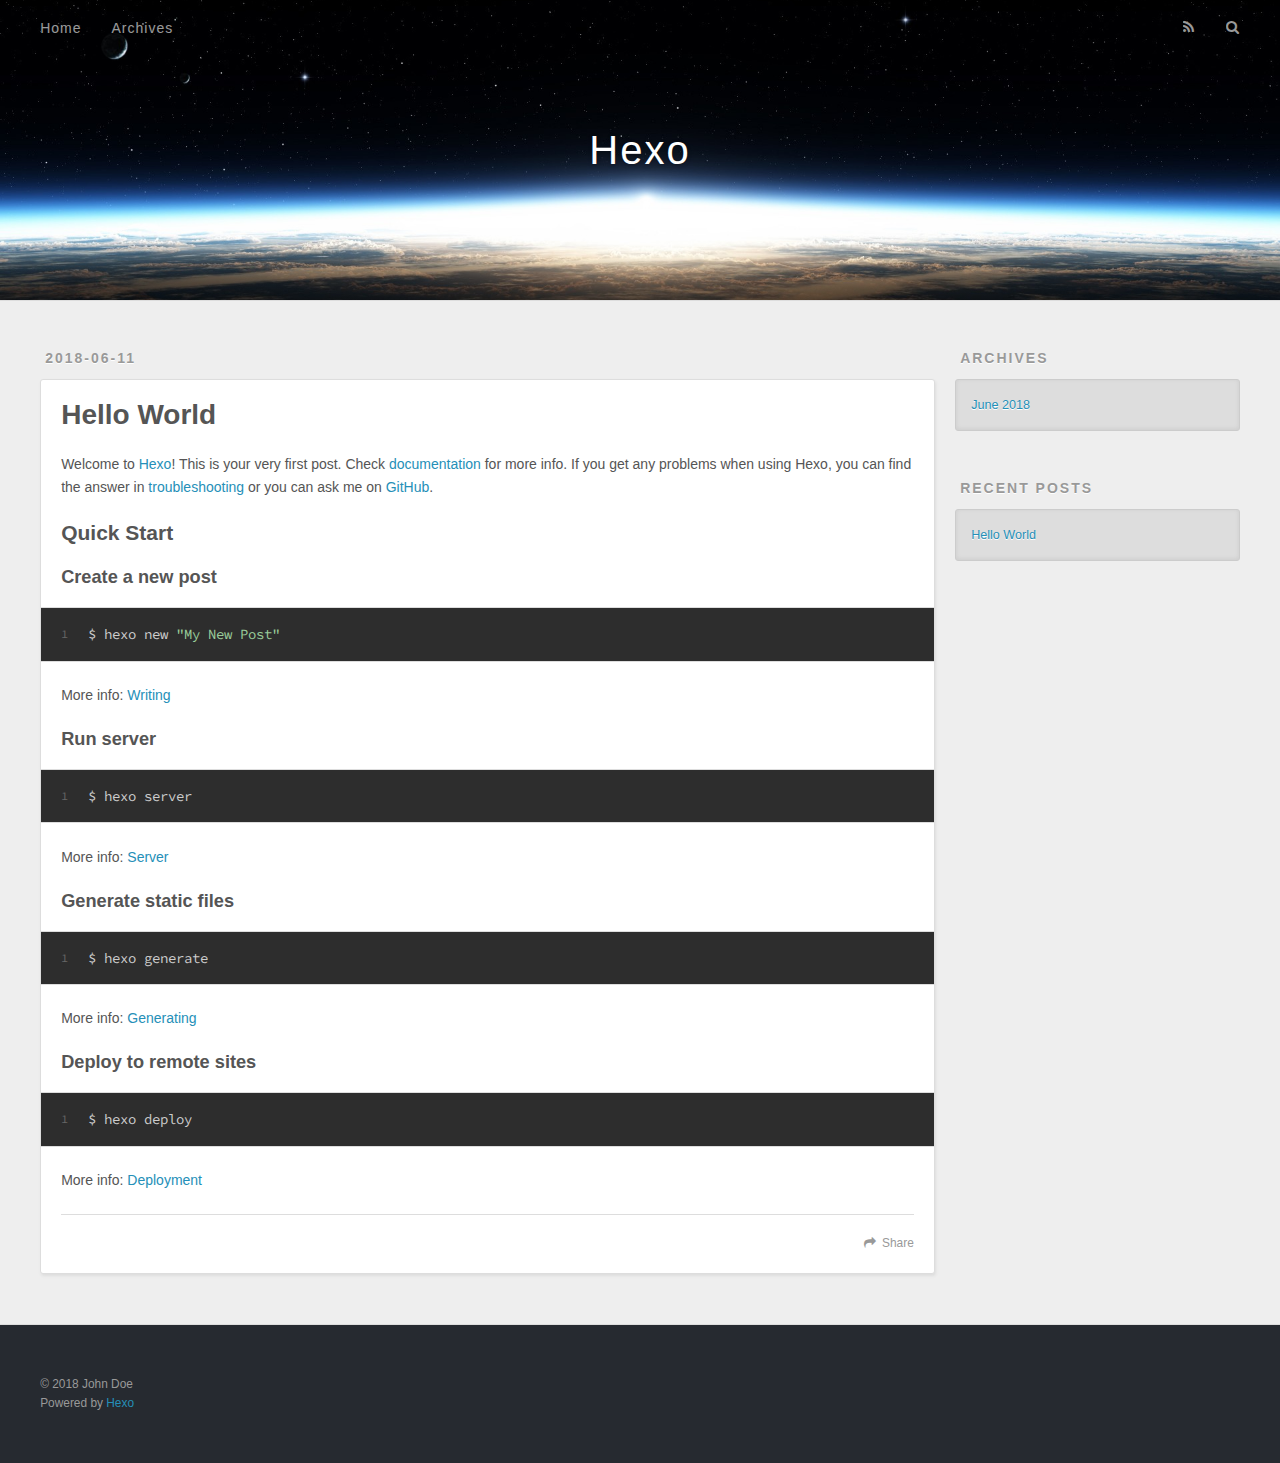
==== index.html @ 87ca120b "Site updated: 2018-06-11 16:10:16" ====
<!DOCTYPE html>
<html>
<head>
  <meta charset="utf-8">
  

  
  <title>Hexo</title>
  <meta name="viewport" content="width=device-width, initial-scale=1, maximum-scale=1">
  <meta property="og:type" content="website">
<meta property="og:title" content="Hexo">
<meta property="og:url" content="http://yoursite.com/index.html">
<meta property="og:site_name" content="Hexo">
<meta property="og:locale" content="default">
<meta name="twitter:card" content="summary">
<meta name="twitter:title" content="Hexo">
  
    <link rel="alternate" href="/atom.xml" title="Hexo" type="application/atom+xml">
  
  
    <link rel="icon" href="/favicon.png">
  
  
    <link href="//fonts.googleapis.com/css?family=Source+Code+Pro" rel="stylesheet" type="text/css">
  
  <link rel="stylesheet" href="/css/style.css">
</head>

<body>
  <div id="container">
    <div id="wrap">
      <header id="header">
  <div id="banner"></div>
  <div id="header-outer" class="outer">
    <div id="header-title" class="inner">
      <h1 id="logo-wrap">
        <a href="/" id="logo">Hexo</a>
      </h1>
      
    </div>
    <div id="header-inner" class="inner">
      <nav id="main-nav">
        <a id="main-nav-toggle" class="nav-icon"></a>
        
          <a class="main-nav-link" href="/">Home</a>
        
          <a class="main-nav-link" href="/archives">Archives</a>
        
      </nav>
      <nav id="sub-nav">
        
          <a id="nav-rss-link" class="nav-icon" href="/atom.xml" title="RSS Feed"></a>
        
        <a id="nav-search-btn" class="nav-icon" title="Search"></a>
      </nav>
      <div id="search-form-wrap">
        <form action="//google.com/search" method="get" accept-charset="UTF-8" class="search-form"><input type="search" name="q" class="search-form-input" placeholder="Search"><button type="submit" class="search-form-submit">&#xF002;</button><input type="hidden" name="sitesearch" value="http://yoursite.com"></form>
      </div>
    </div>
  </div>
</header>
      <div class="outer">
        <section id="main">
  
    <article id="post-hello-world" class="article article-type-post" itemscope itemprop="blogPost">
  <div class="article-meta">
    <a href="/2018/06/11/hello-world/" class="article-date">
  <time datetime="2018-06-11T07:50:56.253Z" itemprop="datePublished">2018-06-11</time>
</a>
    
  </div>
  <div class="article-inner">
    
    
      <header class="article-header">
        
  
    <h1 itemprop="name">
      <a class="article-title" href="/2018/06/11/hello-world/">Hello World</a>
    </h1>
  

      </header>
    
    <div class="article-entry" itemprop="articleBody">
      
        <p>Welcome to <a href="https://hexo.io/" target="_blank" rel="noopener">Hexo</a>! This is your very first post. Check <a href="https://hexo.io/docs/" target="_blank" rel="noopener">documentation</a> for more info. If you get any problems when using Hexo, you can find the answer in <a href="https://hexo.io/docs/troubleshooting.html" target="_blank" rel="noopener">troubleshooting</a> or you can ask me on <a href="https://github.com/hexojs/hexo/issues" target="_blank" rel="noopener">GitHub</a>.</p>
<h2 id="Quick-Start"><a href="#Quick-Start" class="headerlink" title="Quick Start"></a>Quick Start</h2><h3 id="Create-a-new-post"><a href="#Create-a-new-post" class="headerlink" title="Create a new post"></a>Create a new post</h3><figure class="highlight bash"><table><tr><td class="gutter"><pre><span class="line">1</span><br></pre></td><td class="code"><pre><span class="line">$ hexo new <span class="string">"My New Post"</span></span><br></pre></td></tr></table></figure>
<p>More info: <a href="https://hexo.io/docs/writing.html" target="_blank" rel="noopener">Writing</a></p>
<h3 id="Run-server"><a href="#Run-server" class="headerlink" title="Run server"></a>Run server</h3><figure class="highlight bash"><table><tr><td class="gutter"><pre><span class="line">1</span><br></pre></td><td class="code"><pre><span class="line">$ hexo server</span><br></pre></td></tr></table></figure>
<p>More info: <a href="https://hexo.io/docs/server.html" target="_blank" rel="noopener">Server</a></p>
<h3 id="Generate-static-files"><a href="#Generate-static-files" class="headerlink" title="Generate static files"></a>Generate static files</h3><figure class="highlight bash"><table><tr><td class="gutter"><pre><span class="line">1</span><br></pre></td><td class="code"><pre><span class="line">$ hexo generate</span><br></pre></td></tr></table></figure>
<p>More info: <a href="https://hexo.io/docs/generating.html" target="_blank" rel="noopener">Generating</a></p>
<h3 id="Deploy-to-remote-sites"><a href="#Deploy-to-remote-sites" class="headerlink" title="Deploy to remote sites"></a>Deploy to remote sites</h3><figure class="highlight bash"><table><tr><td class="gutter"><pre><span class="line">1</span><br></pre></td><td class="code"><pre><span class="line">$ hexo deploy</span><br></pre></td></tr></table></figure>
<p>More info: <a href="https://hexo.io/docs/deployment.html" target="_blank" rel="noopener">Deployment</a></p>

      
    </div>
    <footer class="article-footer">
      <a data-url="http://yoursite.com/2018/06/11/hello-world/" data-id="cji9ylxvm0000g8uosp4yhwtr" class="article-share-link">Share</a>
      
      
    </footer>
  </div>
  
</article>


  


</section>
        
          <aside id="sidebar">
  
    

  
    

  
    
  
    
  <div class="widget-wrap">
    <h3 class="widget-title">Archives</h3>
    <div class="widget">
      <ul class="archive-list"><li class="archive-list-item"><a class="archive-list-link" href="/archives/2018/06/">June 2018</a></li></ul>
    </div>
  </div>


  
    
  <div class="widget-wrap">
    <h3 class="widget-title">Recent Posts</h3>
    <div class="widget">
      <ul>
        
          <li>
            <a href="/2018/06/11/hello-world/">Hello World</a>
          </li>
        
      </ul>
    </div>
  </div>

  
</aside>
        
      </div>
      <footer id="footer">
  
  <div class="outer">
    <div id="footer-info" class="inner">
      &copy; 2018 John Doe<br>
      Powered by <a href="http://hexo.io/" target="_blank">Hexo</a>
    </div>
  </div>
</footer>
    </div>
    <nav id="mobile-nav">
  
    <a href="/" class="mobile-nav-link">Home</a>
  
    <a href="/archives" class="mobile-nav-link">Archives</a>
  
</nav>
    

<script src="//ajax.googleapis.com/ajax/libs/jquery/2.0.3/jquery.min.js"></script>


  <link rel="stylesheet" href="/fancybox/jquery.fancybox.css">
  <script src="/fancybox/jquery.fancybox.pack.js"></script>


<script src="/js/script.js"></script>



  </div>
</body>
</html>
---- css/style.css ----
body {
  width: 100%;
}
body:before,
body:after {
  content: "";
  display: table;
}
body:after {
  clear: both;
}
html,
body,
div,
span,
applet,
object,
iframe,
h1,
h2,
h3,
h4,
h5,
h6,
p,
blockquote,
pre,
a,
abbr,
acronym,
address,
big,
cite,
code,
del,
dfn,
em,
img,
ins,
kbd,
q,
s,
samp,
small,
strike,
strong,
sub,
sup,
tt,
var,
dl,
dt,
dd,
ol,
ul,
li,
fieldset,
form,
label,
legend,
table,
caption,
tbody,
tfoot,
thead,
tr,
th,
td {
  margin: 0;
  padding: 0;
  border: 0;
  outline: 0;
  font-weight: inherit;
  font-style: inherit;
  font-family: inherit;
  font-size: 100%;
  vertical-align: baseline;
}
body {
  line-height: 1;
  color: #000;
  background: #fff;
}
ol,
ul {
  list-style: none;
}
table {
  border-collapse: separate;
  border-spacing: 0;
  vertical-align: middle;
}
caption,
th,
td {
  text-align: left;
  font-weight: normal;
  vertical-align: middle;
}
a img {
  border: none;
}
input,
button {
  margin: 0;
  padding: 0;
}
input::-moz-focus-inner,
button::-moz-focus-inner {
  border: 0;
  padding: 0;
}
@font-face {
  font-family: FontAwesome;
  font-style: normal;
  font-weight: normal;
  src: url("fonts/fontawesome-webfont.eot?v=#4.0.3");
  src: url("fonts/fontawesome-webfont.eot?#iefix&v=#4.0.3") format("embedded-opentype"), url("fonts/fontawesome-webfont.woff?v=#4.0.3") format("woff"), url("fonts/fontawesome-webfont.ttf?v=#4.0.3") format("truetype"), url("fonts/fontawesome-webfont.svg#fontawesomeregular?v=#4.0.3") format("svg");
}
html,
body,
#container {
  height: 100%;
}
body {
  background: #eee;
  font: 14px -apple-system, BlinkMacSystemFont, "Segoe UI", "Roboto", "Oxygen", "Ubuntu", "Cantarell", "Fira Sans", "Droid Sans", "Helvetica Neue", sans-serif;
  -webkit-text-size-adjust: 100%;
}
.outer {
  max-width: 1220px;
  margin: 0 auto;
  padding: 0 20px;
}
.outer:before,
.outer:after {
  content: "";
  display: table;
}
.outer:after {
  clear: both;
}
.inner {
  display: inline;
  float: left;
  width: 98.33333333333333%;
  margin: 0 0.833333333333333%;
}
.left,
.alignleft {
  float: left;
}
.right,
.alignright {
  float: right;
}
.clear {
  clear: both;
}
#container {
  position: relative;
}
.mobile-nav-on {
  overflow: hidden;
}
#wrap {
  height: 100%;
  width: 100%;
  position: absolute;
  top: 0;
  left: 0;
  -webkit-transition: 0.2s ease-out;
  -moz-transition: 0.2s ease-out;
  -ms-transition: 0.2s ease-out;
  transition: 0.2s ease-out;
  z-index: 1;
  background: #eee;
}
.mobile-nav-on #wrap {
  left: 280px;
}
@media screen and (min-width: 768px) {
  #main {
    display: inline;
    float: left;
    width: 73.33333333333333%;
    margin: 0 0.833333333333333%;
  }
}
.article-date,
.article-category-link,
.archive-year,
.widget-title {
  text-decoration: none;
  text-transform: uppercase;
  letter-spacing: 2px;
  color: #999;
  margin-bottom: 1em;
  margin-left: 5px;
  line-height: 1em;
  text-shadow: 0 1px #fff;
  font-weight: bold;
}
.article-inner,
.archive-article-inner {
  background: #fff;
  -webkit-box-shadow: 1px 2px 3px #ddd;
  box-shadow: 1px 2px 3px #ddd;
  border: 1px solid #ddd;
  border-radius: 3px;
}
.article-entry h1,
.widget h1 {
  font-size: 2em;
}
.article-entry h2,
.widget h2 {
  font-size: 1.5em;
}
.article-entry h3,
.widget h3 {
  font-size: 1.3em;
}
.article-entry h4,
.widget h4 {
  font-size: 1.2em;
}
.article-entry h5,
.widget h5 {
  font-size: 1em;
}
.article-entry h6,
.widget h6 {
  font-size: 1em;
  color: #999;
}
.article-entry hr,
.widget hr {
  border: 1px dashed #ddd;
}
.article-entry strong,
.widget strong {
  font-weight: bold;
}
.article-entry em,
.widget em,
.article-entry cite,
.widget cite {
  font-style: italic;
}
.article-entry sup,
.widget sup,
.article-entry sub,
.widget sub {
  font-size: 0.75em;
  line-height: 0;
  position: relative;
  vertical-align: baseline;
}
.article-entry sup,
.widget sup {
  top: -0.5em;
}
.article-entry sub,
.widget sub {
  bottom: -0.2em;
}
.article-entry small,
.widget small {
  font-size: 0.85em;
}
.article-entry acronym,
.widget acronym,
.article-entry abbr,
.widget abbr {
  border-bottom: 1px dotted;
}
.article-entry ul,
.widget ul,
.article-entry ol,
.widget ol,
.article-entry dl,
.widget dl {
  margin: 0 20px;
  line-height: 1.6em;
}
.article-entry ul ul,
.widget ul ul,
.article-entry ol ul,
.widget ol ul,
.article-entry ul ol,
.widget ul ol,
.article-entry ol ol,
.widget ol ol {
  margin-top: 0;
  margin-bottom: 0;
}
.article-entry ul,
.widget ul {
  list-style: disc;
}
.article-entry ol,
.widget ol {
  list-style: decimal;
}
.article-entry dt,
.widget dt {
  font-weight: bold;
}
#header {
  height: 300px;
  position: relative;
  border-bottom: 1px solid #ddd;
}
#header:before,
#header:after {
  content: "";
  position: absolute;
  left: 0;
  right: 0;
  height: 40px;
}
#header:before {
  top: 0;
  background: -webkit-linear-gradient(rgba(0,0,0,0.2), transparent);
  background: -moz-linear-gradient(rgba(0,0,0,0.2), transparent);
  background: -ms-linear-gradient(rgba(0,0,0,0.2), transparent);
  background: linear-gradient(rgba(0,0,0,0.2), transparent);
}
#header:after {
  bottom: 0;
  background: -webkit-linear-gradient(transparent, rgba(0,0,0,0.2));
  background: -moz-linear-gradient(transparent, rgba(0,0,0,0.2));
  background: -ms-linear-gradient(transparent, rgba(0,0,0,0.2));
  background: linear-gradient(transparent, rgba(0,0,0,0.2));
}
#header-outer {
  height: 100%;
  position: relative;
}
#header-inner {
  position: relative;
  overflow: hidden;
}
#banner {
  position: absolute;
  top: 0;
  left: 0;
  width: 100%;
  height: 100%;
  background: url("images/banner.jpg") center #000;
  -webkit-background-size: cover;
  -moz-background-size: cover;
  background-size: cover;
  z-index: -1;
}
#header-title {
  text-align: center;
  height: 40px;
  position: absolute;
  top: 50%;
  left: 0;
  margin-top: -20px;
}
#logo,
#subtitle {
  text-decoration: none;
  color: #fff;
  font-weight: 300;
  text-shadow: 0 1px 4px rgba(0,0,0,0.3);
}
#logo {
  font-size: 40px;
  line-height: 40px;
  letter-spacing: 2px;
}
#subtitle {
  font-size: 16px;
  line-height: 16px;
  letter-spacing: 1px;
}
#subtitle-wrap {
  margin-top: 16px;
}
#main-nav {
  float: left;
  margin-left: -15px;
}
.nav-icon,
.main-nav-link {
  float: left;
  color: #fff;
  opacity: 0.6;
  text-decoration: none;
  text-shadow: 0 1px rgba(0,0,0,0.2);
  -webkit-transition: opacity 0.2s;
  -moz-transition: opacity 0.2s;
  -ms-transition: opacity 0.2s;
  transition: opacity 0.2s;
  display: block;
  padding: 20px 15px;
}
.nav-icon:hover,
.main-nav-link:hover {
  opacity: 1;
}
.nav-icon {
  font-family: FontAwesome;
  text-align: center;
  font-size: 14px;
  width: 14px;
  height: 14px;
  padding: 20px 15px;
  position: relative;
  cursor: pointer;
}
.main-nav-link {
  font-weight: 300;
  letter-spacing: 1px;
}
@media screen and (max-width: 479px) {
  .main-nav-link {
    display: none;
  }
}
#main-nav-toggle {
  display: none;
}
#main-nav-toggle:before {
  content: "\f0c9";
}
@media screen and (max-width: 479px) {
  #main-nav-toggle {
    display: block;
  }
}
#sub-nav {
  float: right;
  margin-right: -15px;
}
#nav-rss-link:before {
  content: "\f09e";
}
#nav-search-btn:before {
  content: "\f002";
}
#search-form-wrap {
  position: absolute;
  top: 15px;
  width: 150px;
  height: 30px;
  right: -150px;
  opacity: 0;
  -webkit-transition: 0.2s ease-out;
  -moz-transition: 0.2s ease-out;
  -ms-transition: 0.2s ease-out;
  transition: 0.2s ease-out;
}
#search-form-wrap.on {
  opacity: 1;
  right: 0;
}
@media screen and (max-width: 479px) {
  #search-form-wrap {
    width: 100%;
    right: -100%;
  }
}
.search-form {
  position: absolute;
  top: 0;
  left: 0;
  right: 0;
  background: #fff;
  padding: 5px 15px;
  border-radius: 15px;
  -webkit-box-shadow: 0 0 10px rgba(0,0,0,0.3);
  box-shadow: 0 0 10px rgba(0,0,0,0.3);
}
.search-form-input {
  border: none;
  background: none;
  color: #555;
  width: 100%;
  font: 13px -apple-system, BlinkMacSystemFont, "Segoe UI", "Roboto", "Oxygen", "Ubuntu", "Cantarell", "Fira Sans", "Droid Sans", "Helvetica Neue", sans-serif;
  outline: none;
}
.search-form-input::-webkit-search-results-decoration,
.search-form-input::-webkit-search-cancel-button {
  -webkit-appearance: none;
}
.search-form-submit {
  position: absolute;
  top: 50%;
  right: 10px;
  margin-top: -7px;
  font: 13px FontAwesome;
  border: none;
  background: none;
  color: #bbb;
  cursor: pointer;
}
.search-form-submit:hover,
.search-form-submit:focus {
  color: #777;
}
.article {
  margin: 50px 0;
}
.article-inner {
  overflow: hidden;
}
.article-meta:before,
.article-meta:after {
  content: "";
  display: table;
}
.article-meta:after {
  clear: both;
}
.article-date {
  float: left;
}
.article-category {
  float: left;
  line-height: 1em;
  color: #ccc;
  text-shadow: 0 1px #fff;
  margin-left: 8px;
}
.article-category:before {
  content: "\2022";
}
.article-category-link {
  margin: 0 12px 1em;
}
.article-header {
  padding: 20px 20px 0;
}
.article-title {
  text-decoration: none;
  font-size: 2em;
  font-weight: bold;
  color: #555;
  line-height: 1.1em;
  -webkit-transition: color 0.2s;
  -moz-transition: color 0.2s;
  -ms-transition: color 0.2s;
  transition: color 0.2s;
}
a.article-title:hover {
  color: #258fb8;
}
.article-entry {
  color: #555;
  padding: 0 20px;
}
.article-entry:before,
.article-entry:after {
  content: "";
  display: table;
}
.article-entry:after {
  clear: both;
}
.article-entry p,
.article-entry table {
  line-height: 1.6em;
  margin: 1.6em 0;
}
.article-entry h1,
.article-entry h2,
.article-entry h3,
.article-entry h4,
.article-entry h5,
.article-entry h6 {
  font-weight: bold;
}
.article-entry h1,
.article-entry h2,
.article-entry h3,
.article-entry h4,
.article-entry h5,
.article-entry h6 {
  line-height: 1.1em;
  margin: 1.1em 0;
}
.article-entry a {
  color: #258fb8;
  text-decoration: none;
}
.article-entry a:hover {
  text-decoration: underline;
}
.article-entry ul,
.article-entry ol,
.article-entry dl {
  margin-top: 1.6em;
  margin-bottom: 1.6em;
}
.article-entry img,
.article-entry video {
  max-width: 100%;
  height: auto;
  display: block;
  margin: auto;
}
.article-entry iframe {
  border: none;
}
.article-entry table {
  width: 100%;
  border-collapse: collapse;
  border-spacing: 0;
}
.article-entry th {
  font-weight: bold;
  border-bottom: 3px solid #ddd;
  padding-bottom: 0.5em;
}
.article-entry td {
  border-bottom: 1px solid #ddd;
  padding: 10px 0;
}
.article-entry blockquote {
  font-family: Georgia, "Times New Roman", serif;
  font-size: 1.4em;
  margin: 1.6em 20px;
  text-align: center;
}
.article-entry blockquote footer {
  font-size: 14px;
  margin: 1.6em 0;
  font-family: -apple-system, BlinkMacSystemFont, "Segoe UI", "Roboto", "Oxygen", "Ubuntu", "Cantarell", "Fira Sans", "Droid Sans", "Helvetica Neue", sans-serif;
}
.article-entry blockquote footer cite:before {
  content: "—";
  padding: 0 0.5em;
}
.article-entry .pullquote {
  text-align: left;
  width: 45%;
  margin: 0;
}
.article-entry .pullquote.left {
  margin-left: 0.5em;
  margin-right: 1em;
}
.article-entry .pullquote.right {
  margin-right: 0.5em;
  margin-left: 1em;
}
.article-entry .caption {
  color: #999;
  display: block;
  font-size: 0.9em;
  margin-top: 0.5em;
  position: relative;
  text-align: center;
}
.article-entry .video-container {
  position: relative;
  padding-top: 56.25%;
  height: 0;
  overflow: hidden;
}
.article-entry .video-container iframe,
.article-entry .video-container object,
.article-entry .video-container embed {
  position: absolute;
  top: 0;
  left: 0;
  width: 100%;
  height: 100%;
  margin-top: 0;
}
.article-more-link a {
  display: inline-block;
  line-height: 1em;
  padding: 6px 15px;
  border-radius: 15px;
  background: #eee;
  color: #999;
  text-shadow: 0 1px #fff;
  text-decoration: none;
}
.article-more-link a:hover {
  background: #258fb8;
  color: #fff;
  text-decoration: none;
  text-shadow: 0 1px #1e7293;
}
.article-footer {
  font-size: 0.85em;
  line-height: 1.6em;
  border-top: 1px solid #ddd;
  padding-top: 1.6em;
  margin: 0 20px 20px;
}
.article-footer:before,
.article-footer:after {
  content: "";
  display: table;
}
.article-footer:after {
  clear: both;
}
.article-footer a {
  color: #999;
  text-decoration: none;
}
.article-footer a:hover {
  color: #555;
}
.article-tag-list-item {
  float: left;
  margin-right: 10px;
}
.article-tag-list-link:before {
  content: "#";
}
.article-comment-link {
  float: right;
}
.article-comment-link:before {
  content: "\f075";
  font-family: FontAwesome;
  padding-right: 8px;
}
.article-share-link {
  cursor: pointer;
  float: right;
  margin-left: 20px;
}
.article-share-link:before {
  content: "\f064";
  font-family: FontAwesome;
  padding-right: 6px;
}
#article-nav {
  position: relative;
}
#article-nav:before,
#article-nav:after {
  content: "";
  display: table;
}
#article-nav:after {
  clear: both;
}
@media screen and (min-width: 768px) {
  #article-nav {
    margin: 50px 0;
  }
  #article-nav:before {
    width: 8px;
    height: 8px;
    position: absolute;
    top: 50%;
    left: 50%;
    margin-top: -4px;
    margin-left: -4px;
    content: "";
    border-radius: 50%;
    background: #ddd;
    -webkit-box-shadow: 0 1px 2px #fff;
    box-shadow: 0 1px 2px #fff;
  }
}
.article-nav-link-wrap {
  text-decoration: none;
  text-shadow: 0 1px #fff;
  color: #999;
  -webkit-box-sizing: border-box;
  -moz-box-sizing: border-box;
  box-sizing: border-box;
  margin-top: 50px;
  text-align: center;
  display: block;
}
.article-nav-link-wrap:hover {
  color: #555;
}
@media screen and (min-width: 768px) {
  .article-nav-link-wrap {
    width: 50%;
    margin-top: 0;
  }
}
@media screen and (min-width: 768px) {
  #article-nav-newer {
    float: left;
    text-align: right;
    padding-right: 20px;
  }
}
@media screen and (min-width: 768px) {
  #article-nav-older {
    float: right;
    text-align: left;
    padding-left: 20px;
  }
}
.article-nav-caption {
  text-transform: uppercase;
  letter-spacing: 2px;
  color: #ddd;
  line-height: 1em;
  font-weight: bold;
}
#article-nav-newer .article-nav-caption {
  margin-right: -2px;
}
.article-nav-title {
  font-size: 0.85em;
  line-height: 1.6em;
  margin-top: 0.5em;
}
.article-share-box {
  position: absolute;
  display: none;
  background: #fff;
  -webkit-box-shadow: 1px 2px 10px rgba(0,0,0,0.2);
  box-shadow: 1px 2px 10px rgba(0,0,0,0.2);
  border-radius: 3px;
  margin-left: -145px;
  overflow: hidden;
  z-index: 1;
}
.article-share-box.on {
  display: block;
}
.article-share-input {
  width: 100%;
  background: none;
  -webkit-box-sizing: border-box;
  -moz-box-sizing: border-box;
  box-sizing: border-box;
  font: 14px -apple-system, BlinkMacSystemFont, "Segoe UI", "Roboto", "Oxygen", "Ubuntu", "Cantarell", "Fira Sans", "Droid Sans", "Helvetica Neue", sans-serif;
  padding: 0 15px;
  color: #555;
  outline: none;
  border: 1px solid #ddd;
  border-radius: 3px 3px 0 0;
  height: 36px;
  line-height: 36px;
}
.article-share-links {
  background: #eee;
}
.article-share-links:before,
.article-share-links:after {
  content: "";
  display: table;
}
.article-share-links:after {
  clear: both;
}
.article-share-twitter,
.article-share-facebook,
.article-share-pinterest,
.article-share-google {
  width: 50px;
  height: 36px;
  display: block;
  float: left;
  position: relative;
  color: #999;
  text-shadow: 0 1px #fff;
}
.article-share-twitter:before,
.article-share-facebook:before,
.article-share-pinterest:before,
.article-share-google:before {
  font-size: 20px;
  font-family: FontAwesome;
  width: 20px;
  height: 20px;
  position: absolute;
  top: 50%;
  left: 50%;
  margin-top: -10px;
  margin-left: -10px;
  text-align: center;
}
.article-share-twitter:hover,
.article-share-facebook:hover,
.article-share-pinterest:hover,
.article-share-google:hover {
  color: #fff;
}
.article-share-twitter:before {
  content: "\f099";
}
.article-share-twitter:hover {
  background: #00aced;
  text-shadow: 0 1px #008abe;
}
.article-share-facebook:before {
  content: "\f09a";
}
.article-share-facebook:hover {
  background: #3b5998;
  text-shadow: 0 1px #2f477a;
}
.article-share-pinterest:before {
  content: "\f0d2";
}
.article-share-pinterest:hover {
  background: #cb2027;
  text-shadow: 0 1px #a21a1f;
}
.article-share-google:before {
  content: "\f0d5";
}
.article-share-google:hover {
  background: #dd4b39;
  text-shadow: 0 1px #be3221;
}
.article-gallery {
  background: #000;
  position: relative;
}
.article-gallery-photos {
  position: relative;
  overflow: hidden;
}
.article-gallery-img {
  display: none;
  max-width: 100%;
}
.article-gallery-img:first-child {
  display: block;
}
.article-gallery-img.loaded {
  position: absolute;
  display: block;
}
.article-gallery-img img {
  display: block;
  max-width: 100%;
  margin: 0 auto;
}
#comments {
  background: #fff;
  -webkit-box-shadow: 1px 2px 3px #ddd;
  box-shadow: 1px 2px 3px #ddd;
  padding: 20px;
  border: 1px solid #ddd;
  border-radius: 3px;
  margin: 50px 0;
}
#comments a {
  color: #258fb8;
}
.archives-wrap {
  margin: 50px 0;
}
.archives:before,
.archives:after {
  content: "";
  display: table;
}
.archives:after {
  clear: both;
}
.archive-year-wrap {
  margin-bottom: 1em;
}
.archives {
  -webkit-column-gap: 10px;
  -moz-column-gap: 10px;
  column-gap: 10px;
}
@media screen and (min-width: 480px) and (max-width: 767px) {
  .archives {
    -webkit-column-count: 2;
    -moz-column-count: 2;
    column-count: 2;
  }
}
@media screen and (min-width: 768px) {
  .archives {
    -webkit-column-count: 3;
    -moz-column-count: 3;
    column-count: 3;
  }
}
.archive-article {
  -webkit-column-break-inside: avoid;
  page-break-inside: avoid;
  overflow: hidden;
  break-inside: avoid-column;
}
.archive-article-inner {
  padding: 10px;
  margin-bottom: 15px;
}
.archive-article-title {
  text-decoration: none;
  font-weight: bold;
  color: #555;
  -webkit-transition: color 0.2s;
  -moz-transition: color 0.2s;
  -ms-transition: color 0.2s;
  transition: color 0.2s;
  line-height: 1.6em;
}
.archive-article-title:hover {
  color: #258fb8;
}
.archive-article-footer {
  margin-top: 1em;
}
.archive-article-date {
  color: #999;
  text-decoration: none;
  font-size: 0.85em;
  line-height: 1em;
  margin-bottom: 0.5em;
  display: block;
}
#page-nav {
  margin: 50px auto;
  background: #fff;
  -webkit-box-shadow: 1px 2px 3px #ddd;
  box-shadow: 1px 2px 3px #ddd;
  border: 1px solid #ddd;
  border-radius: 3px;
  text-align: center;
  color: #999;
  overflow: hidden;
}
#page-nav:before,
#page-nav:after {
  content: "";
  display: table;
}
#page-nav:after {
  clear: both;
}
#page-nav a,
#page-nav span {
  padding: 10px 20px;
  line-height: 1;
  height: 2ex;
}
#page-nav a {
  color: #999;
  text-decoration: none;
}
#page-nav a:hover {
  background: #999;
  color: #fff;
}
#page-nav .prev {
  float: left;
}
#page-nav .next {
  float: right;
}
#page-nav .page-number {
  display: inline-block;
}
@media screen and (max-width: 479px) {
  #page-nav .page-number {
    display: none;
  }
}
#page-nav .current {
  color: #555;
  font-weight: bold;
}
#page-nav .space {
  color: #ddd;
}
#footer {
  background: #262a30;
  padding: 50px 0;
  border-top: 1px solid #ddd;
  color: #999;
}
#footer a {
  color: #258fb8;
  text-decoration: none;
}
#footer a:hover {
  text-decoration: underline;
}
#footer-info {
  line-height: 1.6em;
  font-size: 0.85em;
}
.article-entry pre,
.article-entry .highlight {
  background: #2d2d2d;
  margin: 0 -20px;
  padding: 15px 20px;
  border-style: solid;
  border-color: #ddd;
  border-width: 1px 0;
  overflow: auto;
  color: #ccc;
  line-height: 22.400000000000002px;
}
.article-entry .highlight .gutter pre,
.article-entry .gist .gist-file .gist-data .line-numbers {
  color: #666;
  font-size: 0.85em;
}
.article-entry pre,
.article-entry code {
  font-family: "Source Code Pro", Consolas, Monaco, Menlo, Consolas, monospace;
}
.article-entry code {
  background: #eee;
  text-shadow: 0 1px #fff;
  padding: 0 0.3em;
}
.article-entry pre code {
  background: none;
  text-shadow: none;
  padding: 0;
}
.article-entry .highlight pre {
  border: none;
  margin: 0;
  padding: 0;
}
.article-entry .highlight table {
  margin: 0;
  width: auto;
}
.article-entry .highlight td {
  border: none;
  padding: 0;
}
.article-entry .highlight figcaption {
  font-size: 0.85em;
  color: #999;
  line-height: 1em;
  margin-bottom: 1em;
}
.article-entry .highlight figcaption:before,
.article-entry .highlight figcaption:after {
  content: "";
  display: table;
}
.article-entry .highlight figcaption:after {
  clear: both;
}
.article-entry .highlight figcaption a {
  float: right;
}
.article-entry .highlight .gutter pre {
  text-align: right;
  padding-right: 20px;
}
.article-entry .highlight .line {
  height: 22.400000000000002px;
}
.article-entry .highlight .line.marked {
  background: #515151;
}
.article-entry .gist {
  margin: 0 -20px;
  border-style: solid;
  border-color: #ddd;
  border-width: 1px 0;
  background: #2d2d2d;
  padding: 15px 20px 15px 0;
}
.article-entry .gist .gist-file {
  border: none;
  font-family: "Source Code Pro", Consolas, Monaco, Menlo, Consolas, monospace;
  margin: 0;
}
.article-entry .gist .gist-file .gist-data {
  background: none;
  border: none;
}
.article-entry .gist .gist-file .gist-data .line-numbers {
  background: none;
  border: none;
  padding: 0 20px 0 0;
}
.article-entry .gist .gist-file .gist-data .line-data {
  padding: 0 !important;
}
.article-entry .gist .gist-file .highlight {
  margin: 0;
  padding: 0;
  border: none;
}
.article-entry .gist .gist-file .gist-meta {
  background: #2d2d2d;
  color: #999;
  font: 0.85em -apple-system, BlinkMacSystemFont, "Segoe UI", "Roboto", "Oxygen", "Ubuntu", "Cantarell", "Fira Sans", "Droid Sans", "Helvetica Neue", sans-serif;
  text-shadow: 0 0;
  padding: 0;
  margin-top: 1em;
  margin-left: 20px;
}
.article-entry .gist .gist-file .gist-meta a {
  color: #258fb8;
  font-weight: normal;
}
.article-entry .gist .gist-file .gist-meta a:hover {
  text-decoration: underline;
}
pre .comment,
pre .title {
  color: #999;
}
pre .variable,
pre .attribute,
pre .tag,
pre .regexp,
pre .ruby .constant,
pre .xml .tag .title,
pre .xml .pi,
pre .xml .doctype,
pre .html .doctype,
pre .css .id,
pre .css .class,
pre .css .pseudo {
  color: #f2777a;
}
pre .number,
pre .preprocessor,
pre .built_in,
pre .literal,
pre .params,
pre .constant {
  color: #f99157;
}
pre .class,
pre .ruby .class .title,
pre .css .rules .attribute {
  color: #9c9;
}
pre .string,
pre .value,
pre .inheritance,
pre .header,
pre .ruby .symbol,
pre .xml .cdata {
  color: #9c9;
}
pre .css .hexcolor {
  color: #6cc;
}
pre .function,
pre .python .decorator,
pre .python .title,
pre .ruby .function .title,
pre .ruby .title .keyword,
pre .perl .sub,
pre .javascript .title,
pre .coffeescript .title {
  color: #69c;
}
pre .keyword,
pre .javascript .function {
  color: #c9c;
}
@media screen and (max-width: 479px) {
  #mobile-nav {
    position: absolute;
    top: 0;
    left: 0;
    width: 280px;
    height: 100%;
    background: #191919;
    border-right: 1px solid #fff;
  }
}
@media screen and (max-width: 479px) {
  .mobile-nav-link {
    display: block;
    color: #999;
    text-decoration: none;
    padding: 15px 20px;
    font-weight: bold;
  }
  .mobile-nav-link:hover {
    color: #fff;
  }
}
@media screen and (min-width: 768px) {
  #sidebar {
    display: inline;
    float: left;
    width: 23.333333333333332%;
    margin: 0 0.833333333333333%;
  }
}
.widget-wrap {
  margin: 50px 0;
}
.widget {
  color: #777;
  text-shadow: 0 1px #fff;
  background: #ddd;
  -webkit-box-shadow: 0 -1px 4px #ccc inset;
  box-shadow: 0 -1px 4px #ccc inset;
  border: 1px solid #ccc;
  padding: 15px;
  border-radius: 3px;
}
.widget a {
  color: #258fb8;
  text-decoration: none;
}
.widget a:hover {
  text-decoration: underline;
}
.widget ul ul,
.widget ol ul,
.widget dl ul,
.widget ul ol,
.widget ol ol,
.widget dl ol,
.widget ul dl,
.widget ol dl,
.widget dl dl {
  margin-left: 15px;
  list-style: disc;
}
.widget {
  line-height: 1.6em;
  word-wrap: break-word;
  font-size: 0.9em;
}
.widget ul,
.widget ol {
  list-style: none;
  margin: 0;
}
.widget ul ul,
.widget ol ul,
.widget ul ol,
.widget ol ol {
  margin: 0 20px;
}
.widget ul ul,
.widget ol ul {
  list-style: disc;
}
.widget ul ol,
.widget ol ol {
  list-style: decimal;
}
.category-list-count,
.tag-list-count,
.archive-list-count {
  padding-left: 5px;
  color: #999;
  font-size: 0.85em;
}
.category-list-count:before,
.tag-list-count:before,
.archive-list-count:before {
  content: "(";
}
.category-list-count:after,
.tag-list-count:after,
.archive-list-count:after {
  content: ")";
}
.tagcloud a {
  margin-right: 5px;
  display: inline-block;
}
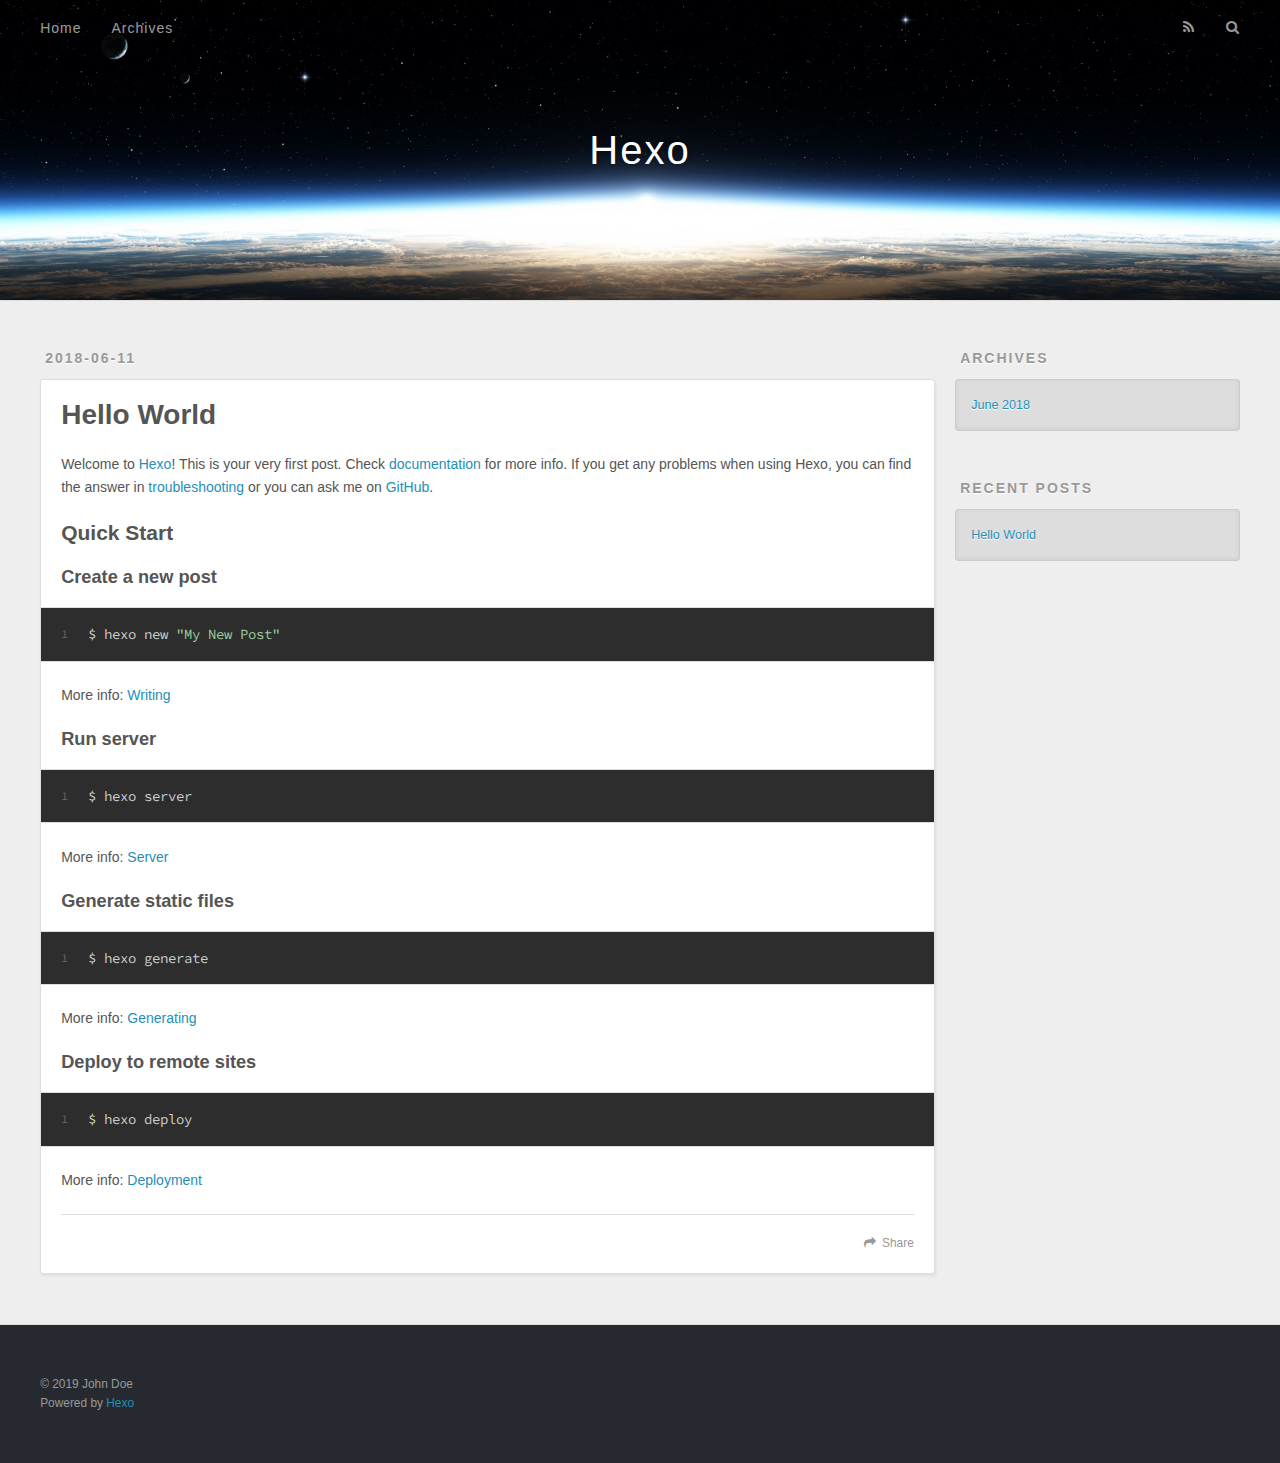
==== commit ad3df429: "Site updated: 2019-03-20 23:11:04" ====
--- a/index.html
+++ b/index.html
@@ -97,7 +97,7 @@
       
     </div>
     <footer class="article-footer">
-      <a data-url="http://yoursite.com/2018/06/11/hello-world/" data-id="cji9ylxvm0000g8uosp4yhwtr" class="article-share-link">Share</a>
+      <a data-url="http://yoursite.com/2018/06/11/hello-world/" data-id="cjthcg43a000078uovz8oqc46" class="article-share-link">Share</a>
       
       
     </footer>
@@ -153,7 +153,7 @@
   
   <div class="outer">
     <div id="footer-info" class="inner">
-      &copy; 2018 John Doe<br>
+      &copy; 2019 John Doe<br>
       Powered by <a href="http://hexo.io/" target="_blank">Hexo</a>
     </div>
   </div>
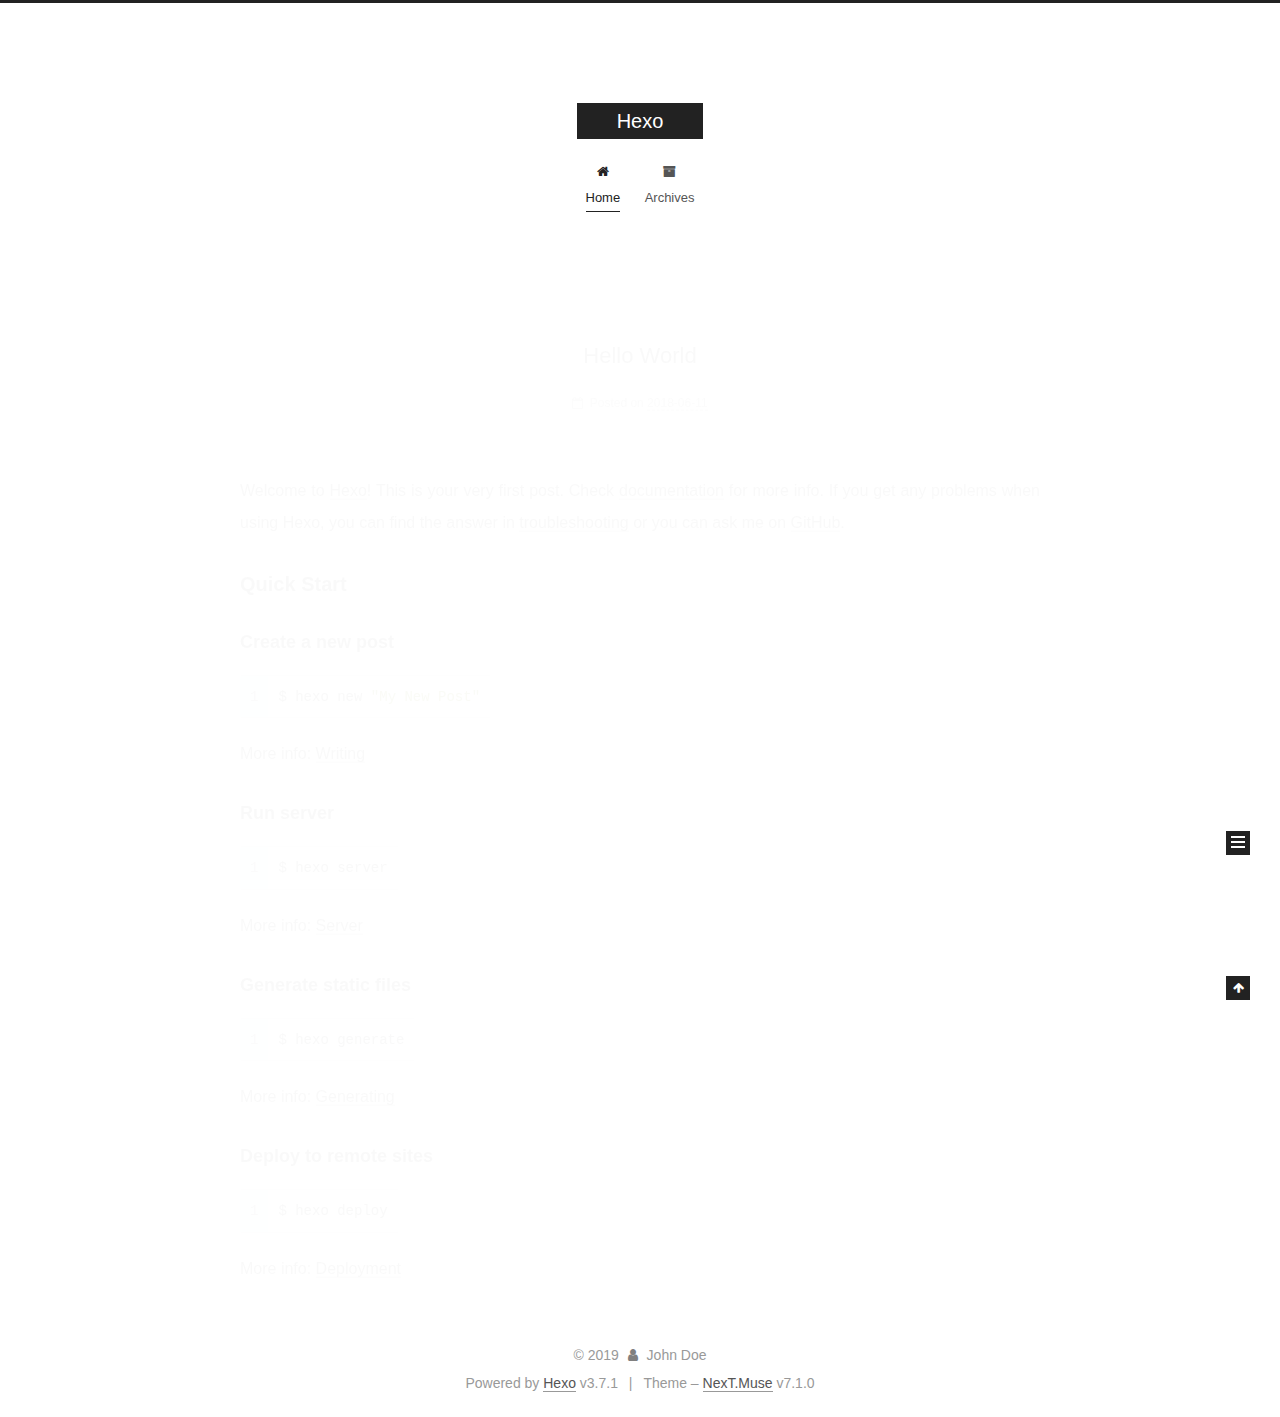
==== commit 1d6078c0: "Site updated: 2019-04-10 21:29:23" ====
--- a/index.html
+++ b/index.html
@@ -1,90 +1,374 @@
 <!DOCTYPE html>
-<html>
+
+
+
+
+
+
+
+
+
+
+
+
+  
+
+
+<html class="theme-next muse use-motion" lang="zh-Hans">
 <head>
-  <meta charset="utf-8">
-  
-
-  
-  <title>Hexo</title>
-  <meta name="viewport" content="width=device-width, initial-scale=1, maximum-scale=1">
+  <meta charset="UTF-8"/>
+<meta http-equiv="X-UA-Compatible" content="IE=edge"/>
+<meta name="viewport" content="width=device-width, initial-scale=1, maximum-scale=2"/>
+<meta name="theme-color" content="#222"/>
+
+
+
+
+
+
+
+
+
+
+
+
+
+
+
+
+
+
+
+
+
+
+
+
+<link rel="stylesheet" href="/lib/font-awesome/css/font-awesome.min.css?v=4.6.2"/>
+
+<link rel="stylesheet" href="/css/main.css?v=7.1.0"/>
+
+
+  <link rel="apple-touch-icon" sizes="180x180" href="/images/apple-touch-icon-next.png?v=7.1.0">
+
+
+  <link rel="icon" type="image/png" sizes="32x32" href="/images/favicon-32x32-next.png?v=7.1.0">
+
+
+  <link rel="icon" type="image/png" sizes="16x16" href="/images/favicon-16x16-next.png?v=7.1.0">
+
+
+  <link rel="mask-icon" href="/images/logo.svg?v=7.1.0" color="#222">
+
+
+
+
+
+
+
+<script id="hexo.configurations">
+  var NexT = window.NexT || {};
+  var CONFIG = {
+    root: '/',
+    scheme: 'Muse',
+    version: '7.1.0',
+    sidebar: {"position":"left","display":"post","offset":12,"onmobile":false,"dimmer":false},
+    back2top: true,
+    back2top_sidebar: false,
+    fancybox: false,
+    fastclick: false,
+    lazyload: false,
+    tabs: true,
+    motion: {"enable":true,"async":false,"transition":{"post_block":"fadeIn","post_header":"slideDownIn","post_body":"slideDownIn","coll_header":"slideLeftIn","sidebar":"slideUpIn"}},
+    algolia: {
+      applicationID: '',
+      apiKey: '',
+      indexName: '',
+      hits: {"per_page":10},
+      labels: {"input_placeholder":"Search for Posts","hits_empty":"We didn't find any results for the search: ${query}","hits_stats":"${hits} results found in ${time} ms"}
+    }
+  };
+</script>
+
+
+  
+
+
+
+
   <meta property="og:type" content="website">
 <meta property="og:title" content="Hexo">
 <meta property="og:url" content="http://yoursite.com/index.html">
 <meta property="og:site_name" content="Hexo">
-<meta property="og:locale" content="default">
+<meta property="og:locale" content="zh-Hans">
 <meta name="twitter:card" content="summary">
 <meta name="twitter:title" content="Hexo">
-  
-    <link rel="alternate" href="/atom.xml" title="Hexo" type="application/atom+xml">
-  
-  
-    <link rel="icon" href="/favicon.png">
-  
-  
-    <link href="//fonts.googleapis.com/css?family=Source+Code+Pro" rel="stylesheet" type="text/css">
-  
-  <link rel="stylesheet" href="/css/style.css">
+
+
+
+
+
+  
+  
+  <link rel="canonical" href="http://yoursite.com/"/>
+
+
+
+<script id="page.configurations">
+  CONFIG.page = {
+    sidebar: "",
+  };
+</script>
+
+  <title>Hexo</title>
+  
+
+
+
+
+
+
+
+
+
+
+
+
+  <noscript>
+  <style>
+  .use-motion .motion-element,
+  .use-motion .brand,
+  .use-motion .menu-item,
+  .sidebar-inner,
+  .use-motion .post-block,
+  .use-motion .pagination,
+  .use-motion .comments,
+  .use-motion .post-header,
+  .use-motion .post-body,
+  .use-motion .collection-title { opacity: initial; }
+
+  .use-motion .logo,
+  .use-motion .site-title,
+  .use-motion .site-subtitle {
+    opacity: initial;
+    top: initial;
+  }
+
+  .use-motion .logo-line-before i { left: initial; }
+  .use-motion .logo-line-after i { right: initial; }
+  </style>
+</noscript>
+
 </head>
 
-<body>
-  <div id="container">
-    <div id="wrap">
-      <header id="header">
-  <div id="banner"></div>
-  <div id="header-outer" class="outer">
-    <div id="header-title" class="inner">
-      <h1 id="logo-wrap">
-        <a href="/" id="logo">Hexo</a>
-      </h1>
-      
+<body itemscope itemtype="http://schema.org/WebPage" lang="zh-Hans">
+
+  
+  
+    
+  
+
+  <div class="container sidebar-position-left 
+  page-home">
+    <div class="headband"></div>
+
+    <header id="header" class="header" itemscope itemtype="http://schema.org/WPHeader">
+      <div class="header-inner"><div class="site-brand-wrapper">
+  <div class="site-meta">
+    
+
+    <div class="custom-logo-site-title">
+      <a href="/" class="brand" rel="start">
+        <span class="logo-line-before"><i></i></span>
+        <span class="site-title">Hexo</span>
+        <span class="logo-line-after"><i></i></span>
+      </a>
     </div>
-    <div id="header-inner" class="inner">
-      <nav id="main-nav">
-        <a id="main-nav-toggle" class="nav-icon"></a>
-        
-          <a class="main-nav-link" href="/">Home</a>
-        
-          <a class="main-nav-link" href="/archives">Archives</a>
-        
-      </nav>
-      <nav id="sub-nav">
-        
-          <a id="nav-rss-link" class="nav-icon" href="/atom.xml" title="RSS Feed"></a>
-        
-        <a id="nav-search-btn" class="nav-icon" title="Search"></a>
-      </nav>
-      <div id="search-form-wrap">
-        <form action="//google.com/search" method="get" accept-charset="UTF-8" class="search-form"><input type="search" name="q" class="search-form-input" placeholder="Search"><button type="submit" class="search-form-submit">&#xF002;</button><input type="hidden" name="sitesearch" value="http://yoursite.com"></form>
-      </div>
-    </div>
+    
+    
   </div>
-</header>
-      <div class="outer">
-        <section id="main">
-  
-    <article id="post-hello-world" class="article article-type-post" itemscope itemprop="blogPost">
-  <div class="article-meta">
-    <a href="/2018/06/11/hello-world/" class="article-date">
-  <time datetime="2018-06-11T07:50:56.253Z" itemprop="datePublished">2018-06-11</time>
-</a>
-    
+
+  <div class="site-nav-toggle">
+    <button aria-label="Toggle navigation bar">
+      <span class="btn-bar"></span>
+      <span class="btn-bar"></span>
+      <span class="btn-bar"></span>
+    </button>
   </div>
-  <div class="article-inner">
-    
-    
-      <header class="article-header">
-        
-  
-    <h1 itemprop="name">
-      <a class="article-title" href="/2018/06/11/hello-world/">Hello World</a>
-    </h1>
-  
-
+</div>
+
+
+
+<nav class="site-nav">
+  
+    <ul id="menu" class="menu">
+      
+        
+        
+        
+          
+          <li class="menu-item menu-item-home menu-item-active">
+
+    
+    
+    
+      
+    
+
+    
+
+    <a href="/" rel="section"><i class="menu-item-icon fa fa-fw fa-home"></i> <br/>Home</a>
+
+  </li>
+        
+        
+        
+          
+          <li class="menu-item menu-item-archives">
+
+    
+    
+    
+      
+    
+
+    
+
+    <a href="/archives/" rel="section"><i class="menu-item-icon fa fa-fw fa-archive"></i> <br/>Archives</a>
+
+  </li>
+
+      
+      
+    </ul>
+  
+
+  
+    
+
+  
+
+  
+</nav>
+
+
+
+  
+
+
+
+</div>
+    </header>
+
+    
+
+
+    <main id="main" class="main">
+      <div class="main-inner">
+        <div class="content-wrap">
+          
+          <div id="content" class="content">
+            
+  <section id="posts" class="posts-expand">
+    
+      
+
+  
+
+  
+  
+  
+
+  
+
+  <article class="post post-type-normal" itemscope itemtype="http://schema.org/Article">
+  
+  
+  
+  <div class="post-block">
+    <link itemprop="mainEntityOfPage" href="http://yoursite.com/2018/06/11/hello-world/"/>
+
+    <span hidden itemprop="author" itemscope itemtype="http://schema.org/Person">
+      <meta itemprop="name" content="John Doe"/>
+      <meta itemprop="description" content=""/>
+      <meta itemprop="image" content="/images/avatar.gif"/>
+    </span>
+
+    <span hidden itemprop="publisher" itemscope itemtype="http://schema.org/Organization">
+      <meta itemprop="name" content="Hexo"/>
+    </span>
+
+    
+      <header class="post-header">
+
+        
+        
+          <h1 class="post-title" itemprop="name headline">
+                
+                
+                <a href="/2018/06/11/hello-world/" class="post-title-link" itemprop="url">Hello World</a>
+              
+            
+          </h1>
+        
+
+        <div class="post-meta">
+          <span class="post-time">
+
+            
+            
+            
+
+            
+              <span class="post-meta-item-icon">
+                <i class="fa fa-calendar-o"></i>
+              </span>
+              
+                <span class="post-meta-item-text">Posted on</span>
+              
+
+              
+                
+              
+
+              <time title="Created: 2018-06-11 15:50:56" itemprop="dateCreated datePublished" datetime="2018-06-11T15:50:56+08:00">2018-06-11</time>
+            
+
+            
+          </span>
+
+          
+
+          
+            
+            
+          
+
+          
+          
+
+          
+
+          
+
+          
+
+        </div>
       </header>
     
-    <div class="article-entry" itemprop="articleBody">
-      
-        <p>Welcome to <a href="https://hexo.io/" target="_blank" rel="noopener">Hexo</a>! This is your very first post. Check <a href="https://hexo.io/docs/" target="_blank" rel="noopener">documentation</a> for more info. If you get any problems when using Hexo, you can find the answer in <a href="https://hexo.io/docs/troubleshooting.html" target="_blank" rel="noopener">troubleshooting</a> or you can ask me on <a href="https://github.com/hexojs/hexo/issues" target="_blank" rel="noopener">GitHub</a>.</p>
+
+    
+    
+    
+    <div class="post-body" itemprop="articleBody">
+
+      
+      
+
+      
+        
+          
+            <p>Welcome to <a href="https://hexo.io/" target="_blank" rel="noopener">Hexo</a>! This is your very first post. Check <a href="https://hexo.io/docs/" target="_blank" rel="noopener">documentation</a> for more info. If you get any problems when using Hexo, you can find the answer in <a href="https://hexo.io/docs/troubleshooting.html" target="_blank" rel="noopener">troubleshooting</a> or you can ask me on <a href="https://github.com/hexojs/hexo/issues" target="_blank" rel="noopener">GitHub</a>.</p>
 <h2 id="Quick-Start"><a href="#Quick-Start" class="headerlink" title="Quick Start"></a>Quick Start</h2><h3 id="Create-a-new-post"><a href="#Create-a-new-post" class="headerlink" title="Create a new post"></a>Create a new post</h3><figure class="highlight bash"><table><tr><td class="gutter"><pre><span class="line">1</span><br></pre></td><td class="code"><pre><span class="line">$ hexo new <span class="string">"My New Post"</span></span><br></pre></td></tr></table></figure>
 <p>More info: <a href="https://hexo.io/docs/writing.html" target="_blank" rel="noopener">Writing</a></p>
 <h3 id="Run-server"><a href="#Run-server" class="headerlink" title="Run server"></a>Run server</h3><figure class="highlight bash"><table><tr><td class="gutter"><pre><span class="line">1</span><br></pre></td><td class="code"><pre><span class="line">$ hexo server</span><br></pre></td></tr></table></figure>
@@ -94,91 +378,296 @@
 <h3 id="Deploy-to-remote-sites"><a href="#Deploy-to-remote-sites" class="headerlink" title="Deploy to remote sites"></a>Deploy to remote sites</h3><figure class="highlight bash"><table><tr><td class="gutter"><pre><span class="line">1</span><br></pre></td><td class="code"><pre><span class="line">$ hexo deploy</span><br></pre></td></tr></table></figure>
 <p>More info: <a href="https://hexo.io/docs/deployment.html" target="_blank" rel="noopener">Deployment</a></p>
 
+          
+        
       
     </div>
-    <footer class="article-footer">
-      <a data-url="http://yoursite.com/2018/06/11/hello-world/" data-id="cjthcg43a000078uovz8oqc46" class="article-share-link">Share</a>
-      
+
+    
+
+    
+    
+    
+
+    
+
+    
+      
+    
+    
+
+    
+
+    <footer class="post-footer">
+      
+
+      
+
+      
+
+      
+      
+        <div class="post-eof"></div>
       
     </footer>
   </div>
   
-</article>
-
-
-  
-
-
-</section>
-        
-          <aside id="sidebar">
-  
-    
-
-  
-    
-
-  
-    
-  
-    
-  <div class="widget-wrap">
-    <h3 class="widget-title">Archives</h3>
-    <div class="widget">
-      <ul class="archive-list"><li class="archive-list-item"><a class="archive-list-link" href="/archives/2018/06/">June 2018</a></li></ul>
+  
+  
+  </article>
+
+
+    
+  </section>
+
+  
+
+
+          </div>
+          
+
+        </div>
+        
+          
+  
+  <div class="sidebar-toggle">
+    <div class="sidebar-toggle-line-wrap">
+      <span class="sidebar-toggle-line sidebar-toggle-line-first"></span>
+      <span class="sidebar-toggle-line sidebar-toggle-line-middle"></span>
+      <span class="sidebar-toggle-line sidebar-toggle-line-last"></span>
     </div>
   </div>
 
-
-  
-    
-  <div class="widget-wrap">
-    <h3 class="widget-title">Recent Posts</h3>
-    <div class="widget">
-      <ul>
-        
-          <li>
-            <a href="/2018/06/11/hello-world/">Hello World</a>
-          </li>
-        
-      </ul>
+  <aside id="sidebar" class="sidebar">
+    <div class="sidebar-inner">
+
+      
+
+      
+
+      <div class="site-overview-wrap sidebar-panel sidebar-panel-active">
+        <div class="site-overview">
+          <div class="site-author motion-element" itemprop="author" itemscope itemtype="http://schema.org/Person">
+            
+              <p class="site-author-name" itemprop="name">John Doe</p>
+              <div class="site-description motion-element" itemprop="description"></div>
+          </div>
+
+          
+            <nav class="site-state motion-element">
+              
+                <div class="site-state-item site-state-posts">
+                
+                  <a href="/archives/">
+                
+                    <span class="site-state-item-count">1</span>
+                    <span class="site-state-item-name">posts</span>
+                  </a>
+                </div>
+              
+
+              
+
+              
+            </nav>
+          
+
+          
+
+          
+
+          
+
+          
+
+          
+          
+
+          
+            
+          
+          
+
+        </div>
+      </div>
+
+      
+
+      
+
     </div>
+  </aside>
+  
+
+
+        
+      </div>
+    </main>
+
+    <footer id="footer" class="footer">
+      <div class="footer-inner">
+        <div class="copyright">&copy; <span itemprop="copyrightYear">2019</span>
+  <span class="with-love" id="animate">
+    <i class="fa fa-user"></i>
+  </span>
+  <span class="author" itemprop="copyrightHolder">John Doe</span>
+
+  
+
+  
+</div>
+
+
+  <div class="powered-by">Powered by <a href="https://hexo.io" class="theme-link" rel="noopener" target="_blank">Hexo</a> v3.7.1</div>
+
+
+
+  <span class="post-meta-divider">|</span>
+
+
+
+  <div class="theme-info">Theme – <a href="https://theme-next.org" class="theme-link" rel="noopener" target="_blank">NexT.Muse</a> v7.1.0</div>
+
+
+
+
+        
+
+
+
+
+
+
+
+
+        
+      </div>
+    </footer>
+
+    
+      <div class="back-to-top">
+        <i class="fa fa-arrow-up"></i>
+        
+      </div>
+    
+
+    
+
+    
+
+    
   </div>
 
   
-</aside>
-        
-      </div>
-      <footer id="footer">
-  
-  <div class="outer">
-    <div id="footer-info" class="inner">
-      &copy; 2019 John Doe<br>
-      Powered by <a href="http://hexo.io/" target="_blank">Hexo</a>
-    </div>
-  </div>
-</footer>
-    </div>
-    <nav id="mobile-nav">
-  
-    <a href="/" class="mobile-nav-link">Home</a>
-  
-    <a href="/archives" class="mobile-nav-link">Archives</a>
-  
-</nav>
-    
-
-<script src="//ajax.googleapis.com/ajax/libs/jquery/2.0.3/jquery.min.js"></script>
-
-
-  <link rel="stylesheet" href="/fancybox/jquery.fancybox.css">
-  <script src="/fancybox/jquery.fancybox.pack.js"></script>
-
-
-<script src="/js/script.js"></script>
-
-
-
-  </div>
+
+<script>
+  if (Object.prototype.toString.call(window.Promise) !== '[object Function]') {
+    window.Promise = null;
+  }
+</script>
+
+
+
+
+
+
+
+
+
+
+
+
+
+
+
+
+
+
+
+
+
+
+
+
+
+
+  
+  <script src="/lib/jquery/index.js?v=2.1.3"></script>
+
+  
+  <script src="/lib/velocity/velocity.min.js?v=1.2.1"></script>
+
+  
+  <script src="/lib/velocity/velocity.ui.min.js?v=1.2.1"></script>
+
+
+  
+
+
+  <script src="/js/utils.js?v=7.1.0"></script>
+
+  <script src="/js/motion.js?v=7.1.0"></script>
+
+
+
+  
+  
+
+
+  <script src="/js/schemes/muse.js?v=7.1.0"></script>
+
+
+
+  
+
+  
+
+
+  <script src="/js/next-boot.js?v=7.1.0"></script>
+
+
+  
+
+  
+
+  
+
+  
+
+
+
+  
+
+
+
+
+  
+
+  
+
+  
+
+  
+
+  
+
+  
+
+  
+
+  
+
+  
+
+  
+
+  
+
+  
+
+  
+
+  
+
 </body>
-</html>+</html>
--- a/css/main.css
+++ b/css/main.css
@@ -0,0 +1,2476 @@
+/* normalize.css v8.0.1 | MIT License | github.com/necolas/normalize.css */
+html {
+  line-height: 1.15; /* 1 */
+  -webkit-text-size-adjust: 100%; /* 2 */
+}
+body {
+  margin: 0;
+}
+main {
+  display: block;
+}
+h1 {
+  font-size: 2em;
+  margin: 0.67em 0;
+}
+hr {
+  box-sizing: content-box; /* 1 */
+  height: 0; /* 1 */
+  overflow: visible; /* 2 */
+}
+pre {
+  font-family: monospace, monospace; /* 1 */
+  font-size: 1em; /* 2 */
+}
+a {
+  background-color: transparent;
+}
+abbr[title] {
+  border-bottom: none; /* 1 */
+  text-decoration: underline; /* 2 */
+  text-decoration: underline dotted; /* 2 */
+}
+b,
+strong {
+  font-weight: bolder;
+}
+code,
+kbd,
+samp {
+  font-family: monospace, monospace; /* 1 */
+  font-size: 1em; /* 2 */
+}
+small {
+  font-size: 80%;
+}
+sub,
+sup {
+  font-size: 75%;
+  line-height: 0;
+  position: relative;
+  vertical-align: baseline;
+}
+sub {
+  bottom: -0.25em;
+}
+sup {
+  top: -0.5em;
+}
+img {
+  border-style: none;
+}
+button,
+input,
+optgroup,
+select,
+textarea {
+  font-family: inherit; /* 1 */
+  font-size: 100%; /* 1 */
+  line-height: 1.15; /* 1 */
+  margin: 0; /* 2 */
+}
+button,
+input {
+/* 1 */
+  overflow: visible;
+}
+button,
+select {
+/* 1 */
+  text-transform: none;
+}
+button,
+[type="button"],
+[type="reset"],
+[type="submit"] {
+  -webkit-appearance: button;
+}
+button::-moz-focus-inner,
+[type="button"]::-moz-focus-inner,
+[type="reset"]::-moz-focus-inner,
+[type="submit"]::-moz-focus-inner {
+  border-style: none;
+  padding: 0;
+}
+button:-moz-focusring,
+[type="button"]:-moz-focusring,
+[type="reset"]:-moz-focusring,
+[type="submit"]:-moz-focusring {
+  outline: 1px dotted ButtonText;
+}
+fieldset {
+  padding: 0.35em 0.75em 0.625em;
+}
+legend {
+  box-sizing: border-box; /* 1 */
+  color: inherit; /* 2 */
+  display: table; /* 1 */
+  max-width: 100%; /* 1 */
+  padding: 0; /* 3 */
+  white-space: normal; /* 1 */
+}
+progress {
+  vertical-align: baseline;
+}
+textarea {
+  overflow: auto;
+}
+[type="checkbox"],
+[type="radio"] {
+  box-sizing: border-box; /* 1 */
+  padding: 0; /* 2 */
+}
+[type="number"]::-webkit-inner-spin-button,
+[type="number"]::-webkit-outer-spin-button {
+  height: auto;
+}
+[type="search"] {
+  -webkit-appearance: textfield; /* 1 */
+  outline-offset: -2px; /* 2 */
+}
+[type="search"]::-webkit-search-decoration {
+  -webkit-appearance: none;
+}
+::-webkit-file-upload-button {
+  -webkit-appearance: button; /* 1 */
+  font: inherit; /* 2 */
+}
+details {
+  display: block;
+}
+summary {
+  display: list-item;
+}
+template {
+  display: none;
+}
+[hidden] {
+  display: none;
+}
+::selection {
+  background: #262a30;
+  color: #fff;
+}
+body {
+  position: relative;
+  font-family: 'Lato', "PingFang SC", "Microsoft YaHei", sans-serif;
+  font-size: 14px;
+  line-height: 2;
+  color: #555;
+  background: #fff;
+}
+@media (max-width: 991px) {
+  body {
+    padding-right: 0 !important;
+  }
+}
+@media (min-width: 1200px) {
+  body {
+    font-size: 16px;
+  }
+}
+h1,
+h2,
+h3,
+h4,
+h5,
+h6 {
+  margin: 20px 0 15px;
+  padding: 0;
+  font-weight: bold;
+  line-height: 1.5;
+  font-family: 'Lato', "PingFang SC", "Microsoft YaHei", sans-serif;
+}
+h1 {
+  font-size: 22px;
+}
+h1 code {
+  font-size: 1em;
+}
+@media (max-width: 767px) {
+  h1 {
+    font-size: 18px;
+  }
+  h1 code {
+    font-size: 1em;
+  }
+}
+h2 {
+  font-size: 20px;
+}
+h2 code {
+  font-size: 1em;
+}
+@media (max-width: 767px) {
+  h2 {
+    font-size: 16px;
+  }
+  h2 code {
+    font-size: 1em;
+  }
+}
+h3 {
+  font-size: 18px;
+}
+h3 code {
+  font-size: 1em;
+}
+@media (max-width: 767px) {
+  h3 {
+    font-size: 14px;
+  }
+  h3 code {
+    font-size: 1em;
+  }
+}
+h4 {
+  font-size: 16px;
+}
+h4 code {
+  font-size: 1em;
+}
+@media (max-width: 767px) {
+  h4 {
+    font-size: 12px;
+  }
+  h4 code {
+    font-size: 1em;
+  }
+}
+h5 {
+  font-size: 14px;
+}
+h5 code {
+  font-size: 1em;
+}
+@media (max-width: 767px) {
+  h5 {
+    font-size: 10px;
+  }
+  h5 code {
+    font-size: 1em;
+  }
+}
+h6 {
+  font-size: 12px;
+}
+h6 code {
+  font-size: 1em;
+}
+@media (max-width: 767px) {
+  h6 {
+    font-size: 8px;
+  }
+  h6 code {
+    font-size: 1em;
+  }
+}
+p {
+  margin: 0 0 20px 0;
+}
+a,
+span.exturl {
+  overflow-wrap: break-word;
+  word-wrap: break-word;
+  background-color: transparent;
+  color: #555;
+  text-decoration: none;
+  outline: none;
+  border-bottom: 1px solid #999;
+  cursor: pointer;
+}
+a:hover,
+span.exturl:hover {
+  color: #222;
+  border-bottom-color: #222;
+}
+video {
+  max-width: 100%;
+  display: block;
+  margin-left: auto;
+  margin-right: auto;
+}
+img {
+  display: block;
+  margin: auto;
+  max-width: 100%;
+  height: auto;
+}
+hr {
+  margin: 40px 0;
+  height: 3px;
+  border: none;
+  background-color: #ddd;
+  background-image: repeating-linear-gradient(-45deg, #fff, #fff 4px, transparent 4px, transparent 8px);
+}
+blockquote {
+  margin: 0;
+  padding: 0 15px;
+  color: #666;
+  border-left: 4px solid #ddd;
+}
+blockquote cite::before {
+  content: "-";
+  padding: 0 5px;
+}
+dt {
+  font-weight: 700;
+}
+dd {
+  margin: 0;
+  padding: 0;
+}
+kbd {
+  border: 1px solid #ccc;
+  border-radius: 0.2em;
+  box-shadow: 0.1em 0.1em 0.2em rgba(0,0,0,0.1);
+  background-color: #f9f9f9;
+  font-family: inherit;
+  background-image: linear-gradient(top, #eee, #fff, #eee);
+  padding: 0.1em 0.3em;
+  white-space: nowrap;
+}
+.text-left {
+  text-align: left;
+}
+.text-center {
+  text-align: center;
+}
+.text-right {
+  text-align: right;
+}
+.text-justify {
+  text-align: justify;
+}
+.text-nowrap {
+  white-space: nowrap;
+}
+.text-lowercase {
+  text-transform: lowercase;
+}
+.text-uppercase {
+  text-transform: uppercase;
+}
+.text-capitalize {
+  text-transform: capitalize;
+}
+.center-block {
+  display: block;
+  margin-left: auto;
+  margin-right: auto;
+}
+.clearfix:before,
+.clearfix:after {
+  content: " ";
+  display: table;
+}
+.clearfix:after {
+  clear: both;
+}
+.pullquote {
+  width: 45%;
+}
+.pullquote.left {
+  float: left;
+  margin-left: 5px;
+  margin-right: 10px;
+}
+.pullquote.right {
+  float: right;
+  margin-left: 10px;
+  margin-right: 5px;
+}
+.affix {
+  position: fixed;
+}
+.translation {
+  margin-top: -20px;
+  font-size: 14px;
+  color: #999;
+}
+.scrollbar-measure {
+  width: 100px;
+  height: 100px;
+  overflow: scroll;
+  position: absolute;
+  top: -9999px;
+}
+.use-motion .motion-element {
+  opacity: 0;
+}
+.table-container {
+  margin: 20px 0;
+  overflow: auto;
+  -webkit-overflow-scrolling: touch;
+}
+.highlight .table-container {
+  margin: 0px;
+}
+table {
+  width: 100%;
+  border-collapse: collapse;
+  border-spacing: 0;
+  font-size: 14px;
+}
+table > tbody > tr:nth-of-type(odd) {
+  background-color: #f9f9f9;
+}
+table > tbody > tr:hover {
+  background-color: #f5f5f5;
+}
+caption,
+th,
+td {
+  padding: 8px;
+  text-align: left;
+  vertical-align: middle;
+  font-weight: normal;
+}
+th,
+td {
+  border: 1px solid #ddd;
+  border-bottom: 3px solid #ddd;
+}
+th {
+  padding-bottom: 10px;
+  font-weight: 700;
+}
+td {
+  border-bottom-width: 1px;
+}
+html,
+body {
+  height: 100%;
+}
+.container {
+  position: relative;
+}
+.header-inner {
+  margin: 0 auto;
+  padding: 100px 0 70px;
+  width: 700px;
+}
+@media (min-width: 1200px) {
+  .container .header-inner {
+    width: 800px;
+  }
+}
+@media (min-width: 1600px) {
+  .container .header-inner {
+    width: 900px;
+  }
+}
+.main-inner {
+  margin: 0 auto;
+  width: 700px;
+}
+@media (min-width: 1200px) {
+  .container .main-inner {
+    width: 800px;
+  }
+}
+@media (min-width: 1600px) {
+  .container .main-inner {
+    width: 900px;
+  }
+}
+.footer {
+  padding: 20px 0;
+}
+.footer-inner {
+  box-sizing: border-box;
+  margin: 0px auto;
+  width: 700px;
+}
+@media (min-width: 1200px) {
+  .container .footer-inner {
+    width: 800px;
+  }
+}
+@media (min-width: 1600px) {
+  .container .footer-inner {
+    width: 900px;
+  }
+}
+pre,
+.highlight {
+  overflow: auto;
+  margin: 20px 0;
+  padding: 0;
+  font-size: 14px;
+  color: #4d4d4c;
+  background: #f7f7f7;
+  line-height: 1.6;
+}
+pre,
+code {
+  font-family: consolas, Menlo, "PingFang SC", "Microsoft YaHei", monospace;
+}
+code {
+  overflow-wrap: break-word;
+  word-wrap: break-word;
+  padding: 2px 4px;
+  color: #555;
+  background: #eee;
+  border-radius: 3px;
+  font-size: 14px;
+}
+pre {
+  padding: 10px;
+}
+pre code {
+  padding: 0;
+  color: #4d4d4c;
+  background: none;
+  text-shadow: none;
+}
+.highlight {
+  border-radius: 1px;
+}
+.highlight pre {
+  border: none;
+  margin: 0;
+  padding: 10px 0;
+}
+.highlight table {
+  margin: 0;
+  width: auto;
+  border: none;
+}
+.highlight td {
+  border: none;
+  padding: 0;
+}
+.highlight figcaption {
+  font-size: 1em;
+  color: #4d4d4c;
+  line-height: 1em;
+  margin-bottom: 1em;
+  margin: 0em;
+  padding: 0.5em;
+  background: #eee;
+  border-bottom: 1px solid #e9e9e9;
+}
+.highlight figcaption:before,
+.highlight figcaption:after {
+  content: " ";
+  display: table;
+}
+.highlight figcaption:after {
+  clear: both;
+}
+.highlight figcaption a {
+  float: right;
+  color: #4d4d4c;
+}
+.highlight figcaption a:hover {
+  border-bottom-color: #4d4d4c;
+}
+.highlight .gutter pre {
+  padding-left: 10px;
+  padding-right: 10px;
+  color: #869194;
+  text-align: right;
+  background-color: #eff2f3;
+}
+.highlight .code pre {
+  width: 100%;
+  padding-left: 10px;
+  padding-right: 10px;
+  background-color: #f7f7f7;
+}
+.highlight .line {
+  height: 20px;
+}
+.gutter {
+  -webkit-user-select: none;
+  -moz-user-select: none;
+  -ms-user-select: none;
+  user-select: none;
+}
+.gist table {
+  width: auto;
+}
+.gist table td {
+  border: none;
+}
+pre .deletion {
+  background: #fdd;
+}
+pre .addition {
+  background: #dfd;
+}
+pre .meta {
+  color: #8959a8;
+}
+pre .comment {
+  color: #8e908c;
+}
+pre .variable,
+pre .attribute,
+pre .tag,
+pre .name,
+pre .regexp,
+pre .ruby .constant,
+pre .xml .tag .title,
+pre .xml .pi,
+pre .xml .doctype,
+pre .html .doctype,
+pre .css .id,
+pre .css .class,
+pre .css .pseudo {
+  color: #c82829;
+}
+pre .number,
+pre .preprocessor,
+pre .built_in,
+pre .builtin-name,
+pre .literal,
+pre .params,
+pre .constant,
+pre .command {
+  color: #f5871f;
+}
+pre .ruby .class .title,
+pre .css .rules .attribute,
+pre .string,
+pre .symbol,
+pre .value,
+pre .inheritance,
+pre .header,
+pre .ruby .symbol,
+pre .xml .cdata,
+pre .special,
+pre .formula {
+  color: #718c00;
+}
+pre .title,
+pre .css .hexcolor {
+  color: #3e999f;
+}
+pre .function,
+pre .python .decorator,
+pre .python .title,
+pre .ruby .function .title,
+pre .ruby .title .keyword,
+pre .perl .sub,
+pre .javascript .title,
+pre .coffeescript .title {
+  color: #4271ae;
+}
+pre .keyword,
+pre .javascript .function {
+  color: #8959a8;
+}
+.posts-expand .post-body img.full-image {
+  border: none;
+}
+.blockquote-center,
+.page-home .post-type-quote blockquote,
+.page-post-detail .post-type-quote blockquote {
+  position: relative;
+  margin: 40px 0;
+  padding: 0;
+  border-left: none;
+  text-align: center;
+}
+.blockquote-center::before,
+.page-home .post-type-quote blockquote::before,
+.page-post-detail .post-type-quote blockquote::before,
+.blockquote-center::after,
+.page-home .post-type-quote blockquote::after,
+.page-post-detail .post-type-quote blockquote::after {
+  position: absolute;
+  content: ' ';
+  display: block;
+  width: 100%;
+  height: 24px;
+  opacity: 0.2;
+  background-repeat: no-repeat;
+  background-position: 0 -6px;
+  background-size: 22px 22px;
+}
+.blockquote-center::before,
+.page-home .post-type-quote blockquote::before,
+.page-post-detail .post-type-quote blockquote::before {
+  top: -20px;
+  background-image: url("../images/quote-l.svg");
+  border-top: 1px solid #ccc;
+}
+.blockquote-center::after,
+.page-home .post-type-quote blockquote::after,
+.page-post-detail .post-type-quote blockquote::after {
+  bottom: -20px;
+  background-image: url("../images/quote-r.svg");
+  border-bottom: 1px solid #ccc;
+  background-position: 100% 8px;
+}
+.blockquote-center p,
+.page-home .post-type-quote blockquote p,
+.page-post-detail .post-type-quote blockquote p,
+.blockquote-center div,
+.page-home .post-type-quote blockquote div,
+.page-post-detail .post-type-quote blockquote div {
+  text-align: center;
+}
+.post .post-body .group-picture img {
+  box-sizing: border-box;
+  padding: 0 3px;
+  border: none;
+}
+.post .group-picture-row {
+  overflow: hidden;
+  margin-top: 6px;
+}
+.post .group-picture-row:first-child {
+  margin-top: 0;
+}
+.post .group-picture-column {
+  float: left;
+}
+.page-post-detail .post-body .group-picture-column {
+  float: none;
+  margin-top: 10px;
+  width: auto !important;
+}
+.page-post-detail .post-body .group-picture-column img {
+  margin: 0 auto;
+}
+.page-archive .group-picture-container {
+  overflow: hidden;
+}
+.page-archive .group-picture-row {
+  float: left;
+}
+.page-archive .group-picture-row:first-child {
+  margin-top: 6px;
+}
+.page-archive .group-picture-column {
+  max-width: 150px;
+  max-height: 150px;
+}
+.post-body .label {
+  display: inline;
+  padding: 0 2px;
+}
+.post-body .label.default {
+  background-color: #f0f0f0;
+}
+.post-body .label.primary {
+  background-color: #efe6f7;
+}
+.post-body .label.info {
+  background-color: #e5f2f8;
+}
+.post-body .label.success {
+  background-color: #e7f4e9;
+}
+.post-body .label.warning {
+  background-color: #fcf6e1;
+}
+.post-body .label.danger {
+  background-color: #fae8eb;
+}
+.post-body .note {
+  position: relative;
+  padding: 15px;
+  margin-bottom: 20px;
+  border: 1px solid #eee;
+  border-left-width: 5px;
+  border-radius: 3px;
+}
+.post-body .note h2,
+.post-body .note h3,
+.post-body .note h4,
+.post-body .note h5,
+.post-body .note h6 {
+  margin-top: 0;
+  margin-bottom: 0;
+  border-bottom: initial;
+  padding-top: 0 !important;
+}
+.post-body .note p:first-child,
+.post-body .note ul:first-child,
+.post-body .note ol:first-child,
+.post-body .note table:first-child,
+.post-body .note pre:first-child,
+.post-body .note blockquote:first-child {
+  margin-top: 0;
+}
+.post-body .note p:last-child,
+.post-body .note ul:last-child,
+.post-body .note ol:last-child,
+.post-body .note table:last-child,
+.post-body .note pre:last-child,
+.post-body .note blockquote:last-child {
+  margin-bottom: 0;
+}
+.post-body .note.default {
+  border-left-color: #777;
+}
+.post-body .note.default h2,
+.post-body .note.default h3,
+.post-body .note.default h4,
+.post-body .note.default h5,
+.post-body .note.default h6 {
+  color: #777;
+}
+.post-body .note.primary {
+  border-left-color: #6f42c1;
+}
+.post-body .note.primary h2,
+.post-body .note.primary h3,
+.post-body .note.primary h4,
+.post-body .note.primary h5,
+.post-body .note.primary h6 {
+  color: #6f42c1;
+}
+.post-body .note.info {
+  border-left-color: #428bca;
+}
+.post-body .note.info h2,
+.post-body .note.info h3,
+.post-body .note.info h4,
+.post-body .note.info h5,
+.post-body .note.info h6 {
+  color: #428bca;
+}
+.post-body .note.success {
+  border-left-color: #5cb85c;
+}
+.post-body .note.success h2,
+.post-body .note.success h3,
+.post-body .note.success h4,
+.post-body .note.success h5,
+.post-body .note.success h6 {
+  color: #5cb85c;
+}
+.post-body .note.warning {
+  border-left-color: #f0ad4e;
+}
+.post-body .note.warning h2,
+.post-body .note.warning h3,
+.post-body .note.warning h4,
+.post-body .note.warning h5,
+.post-body .note.warning h6 {
+  color: #f0ad4e;
+}
+.post-body .note.danger {
+  border-left-color: #d9534f;
+}
+.post-body .note.danger h2,
+.post-body .note.danger h3,
+.post-body .note.danger h4,
+.post-body .note.danger h5,
+.post-body .note.danger h6 {
+  color: #d9534f;
+}
+.post-body .tabs {
+  position: relative;
+  display: block;
+  margin-bottom: 20px;
+  padding-top: 10px;
+}
+.post-body .tabs ul.nav-tabs {
+  margin: 0;
+  padding: 0;
+  display: flex;
+  margin-bottom: -1px;
+}
+@media (max-width: 413px) {
+  .post-body .tabs ul.nav-tabs {
+    display: block;
+    margin-bottom: 5px;
+  }
+}
+.post-body .tabs ul.nav-tabs li.tab {
+  list-style-type: none !important;
+  margin: 0 0.25em 0 0;
+  border-top: 3px solid transparent;
+  border-left: 1px solid transparent;
+  border-right: 1px solid transparent;
+}
+@media (max-width: 413px) {
+  .post-body .tabs ul.nav-tabs li.tab {
+    margin: initial;
+    border-top: 1px solid transparent;
+    border-left: 3px solid transparent;
+    border-right: 1px solid transparent;
+    border-bottom: 1px solid transparent;
+  }
+}
+.post-body .tabs ul.nav-tabs li.tab a {
+  outline: 0;
+  border-bottom: initial;
+  display: block;
+  line-height: 1.8em;
+  padding: 0.25em 0.75em;
+  transition-duration: 0.2s;
+  transition-timing-function: ease-out;
+  transition-delay: 0s;
+}
+.post-body .tabs ul.nav-tabs li.tab a i {
+  width: 1.285714285714286em;
+}
+.post-body .tabs ul.nav-tabs li.tab.active {
+  border-top: 3px solid #fc6423;
+  border-left: 1px solid #ddd;
+  border-right: 1px solid #ddd;
+  background-color: #fff;
+}
+@media (max-width: 413px) {
+  .post-body .tabs ul.nav-tabs li.tab.active {
+    border-top: 1px solid #ddd;
+    border-left: 3px solid #fc6423;
+    border-right: 1px solid #ddd;
+    border-bottom: 1px solid #ddd;
+  }
+}
+.post-body .tabs ul.nav-tabs li.tab.active a {
+  cursor: default;
+  color: #555;
+}
+.post-body .tabs .tab-content {
+  background-color: #fff;
+}
+.post-body .tabs .tab-content .tab-pane {
+  border: 1px solid #ddd;
+  padding: 20px 20px 0 20px;
+}
+.post-body .tabs .tab-content .tab-pane:not(.active) {
+  display: none;
+}
+.post-body .tabs .tab-content .tab-pane.active {
+  display: block;
+}
+.btn {
+  display: inline-block;
+  padding: 0 20px;
+  font-size: 14px;
+  color: #fff;
+  background: #222;
+  border: 2px solid #222;
+  text-decoration: none;
+  border-radius: 0;
+  transition-property: background-color;
+  transition-duration: 0.2s;
+  transition-timing-function: ease-in-out;
+  transition-delay: 0s;
+  line-height: 2;
+}
+.btn:hover {
+  border-color: #222;
+  color: #222;
+  background: #fff;
+}
+.btn +.btn {
+  margin: 0 0 8px 8px;
+}
+.btn .fa-fw {
+  width: 1.285714285714286em;
+  text-align: left;
+}
+.btn-bar {
+  display: block;
+  width: 22px;
+  height: 2px;
+  background: #555;
+  border-radius: 1px;
+}
+.btn-bar+.btn-bar {
+  margin-top: 4px;
+}
+.pagination {
+  margin: 120px 0 40px;
+  text-align: center;
+  border-top: 1px solid #eee;
+}
+.page-number-basic,
+.pagination .prev,
+.pagination .next,
+.pagination .page-number,
+.pagination .space {
+  display: inline-block;
+  position: relative;
+  top: -1px;
+  margin: 0 10px;
+  padding: 0 11px;
+}
+@media (max-width: 767px) {
+  .page-number-basic,
+  .pagination .prev,
+  .pagination .next,
+  .pagination .page-number,
+  .pagination .space {
+    margin: 0 5px;
+  }
+}
+.pagination .prev,
+.pagination .next,
+.pagination .page-number {
+  border-bottom: 0;
+  border-top: 1px solid #eee;
+  transition-property: border-color;
+  transition-duration: 0.2s;
+  transition-timing-function: ease-in-out;
+  transition-delay: 0s;
+}
+.pagination .prev:hover,
+.pagination .next:hover,
+.pagination .page-number:hover {
+  border-top-color: #222;
+}
+.pagination .space {
+  padding: 0;
+  margin: 0;
+}
+.pagination .prev {
+  margin-left: 0;
+}
+.pagination .next {
+  margin-right: 0;
+}
+.pagination .page-number.current {
+  color: #fff;
+  background: #ccc;
+  border-top-color: #ccc;
+}
+@media (max-width: 767px) {
+  .pagination {
+    border-top: none;
+  }
+  .pagination .prev,
+  .pagination .next,
+  .pagination .page-number {
+    margin-bottom: 10px;
+    border-top: 0;
+    border-bottom: 1px solid #eee;
+    padding: 0 10px;
+  }
+  .pagination .prev:hover,
+  .pagination .next:hover,
+  .pagination .page-number:hover {
+    border-bottom-color: #222;
+  }
+}
+.comments {
+  margin: 60px 20px 0;
+}
+.back-to-top {
+  box-sizing: border-box;
+  position: fixed;
+  bottom: -100px;
+  right: 30px;
+  z-index: 1050;
+  padding: 0 6px;
+  width: 24px;
+  background: #222;
+  font-size: 12px;
+  opacity: 1;
+  color: #fff;
+  cursor: pointer;
+  text-align: center;
+  transition-property: bottom;
+  transition-duration: 0.2s;
+  transition-timing-function: ease-in-out;
+  transition-delay: 0s;
+}
+.back-to-top.back-to-top-on {
+  bottom: 19px;
+}
+@media (max-width: 991px) {
+  .back-to-top {
+    opacity: 0.8;
+    right: 20px;
+  }
+}
+.header {
+  background: transparent;
+}
+.header-inner {
+  position: relative;
+}
+.headband {
+  height: 3px;
+  background: #222;
+}
+.site-meta {
+  margin: 0;
+  text-align: center;
+}
+@media (max-width: 767px) {
+  .site-meta {
+    text-align: center;
+  }
+}
+.brand {
+  position: relative;
+  display: inline-block;
+  padding: 0 40px;
+  color: #fff;
+  background: #222;
+  border-bottom: none;
+}
+.brand:hover {
+  color: #fff;
+}
+.logo {
+  display: inline-block;
+  margin-right: 5px;
+  line-height: 36px;
+  vertical-align: top;
+}
+.site-title {
+  display: inline-block;
+  vertical-align: top;
+  line-height: 36px;
+  font-size: 20px;
+  font-weight: normal;
+  font-family: 'Lato', "PingFang SC", "Microsoft YaHei", sans-serif;
+}
+.site-subtitle {
+  margin-top: 10px;
+  font-size: 13px;
+  color: #999;
+}
+.use-motion .brand {
+  opacity: 0;
+}
+.use-motion .logo,
+.use-motion .site-title,
+.use-motion .site-subtitle,
+.use-motion .custom-logo-image {
+  opacity: 0;
+  position: relative;
+  top: -10px;
+}
+.site-nav-toggle {
+  display: none;
+  position: absolute;
+  top: 10px;
+  left: 10px;
+}
+@media (max-width: 767px) {
+  .site-nav-toggle {
+    display: block;
+  }
+}
+.site-nav-toggle button {
+  margin-top: 2px;
+  padding: 9px 10px;
+  background: transparent;
+  border: none;
+}
+@media (max-width: 767px) {
+  .site-nav {
+    display: none;
+    margin: 0 -10px;
+    padding: 0 10px;
+    clear: both;
+    border-top: 1px solid #ddd;
+  }
+}
+@media (min-width: 768px) and (max-width: 991px) {
+  .site-nav {
+    display: block !important;
+  }
+}
+@media (min-width: 992px) {
+  .site-nav {
+    display: block !important;
+  }
+}
+.menu {
+  margin-top: 20px;
+  padding-left: 0;
+  text-align: center;
+}
+.menu .menu-item {
+  display: inline-block;
+  margin: 0 10px;
+  list-style: none;
+}
+@media (max-width: 767px) {
+  .menu .menu-item {
+    margin-top: 10px;
+  }
+}
+.menu .menu-item a,
+.menu .menu-item span.exturl {
+  display: block;
+  font-size: 13px;
+  line-height: inherit;
+  border-bottom: 1px solid transparent;
+  transition-property: border-color;
+  transition-duration: 0.2s;
+  transition-timing-function: ease-in-out;
+  transition-delay: 0s;
+}
+.menu .menu-item a:hover,
+.menu .menu-item span.exturl:hover {
+  border-bottom-color: #222;
+}
+.menu .menu-item .fa {
+  margin-right: 5px;
+}
+.use-motion .menu-item {
+  opacity: 0;
+}
+.post-body {
+  overflow-wrap: break-word;
+  word-wrap: break-word;
+  font-family: 'Lato', "PingFang SC", "Microsoft YaHei", sans-serif;
+}
+.post-body span.exturl .fa {
+  font-size: 14px;
+  margin-left: 4px;
+}
+.post-body .fancybox img {
+  display: block !important;
+  margin: 0 auto;
+  cursor: pointer;
+  cursor: zoom-in;
+}
+.post-body .image-caption,
+.post-body .figure .caption {
+  margin: -20px auto 15px;
+  text-align: center;
+  font-size: 14px;
+  color: #999;
+  font-weight: bold;
+  line-height: 1;
+}
+.post-sticky-flag {
+  display: inline-block;
+  font-size: 16px;
+  transform: rotate(30deg);
+}
+.use-motion .post-block,
+.use-motion .pagination,
+.use-motion .comments {
+  opacity: 0;
+}
+.use-motion .post-header {
+  opacity: 0;
+}
+.use-motion .post-body {
+  opacity: 0;
+}
+.use-motion .collection-title {
+  opacity: 0;
+}
+.posts-expand {
+  padding-top: 40px;
+}
+@media (max-width: 767px) {
+  .posts-expand {
+    margin: 0 20px;
+  }
+  .post-body pre .gutter pre {
+    padding-right: 10px;
+  }
+  .post-body .highlight {
+    margin-left: 0px;
+    margin-right: 0px;
+    padding: 0;
+  }
+  .post-body .highlight .gutter pre {
+    padding-right: 10px;
+  }
+}
+@media (min-width: 992px) {
+  .posts-expand .post-body {
+    text-align: justify;
+  }
+}
+@media (max-width: 991px) {
+  .posts-expand .post-body {
+    text-align: justify;
+  }
+}
+.posts-expand .post-body h2,
+.posts-expand .post-body h3,
+.posts-expand .post-body h4,
+.posts-expand .post-body h5,
+.posts-expand .post-body h6 {
+  padding-top: 10px;
+}
+.posts-expand .post-body h2 .header-anchor,
+.posts-expand .post-body h3 .header-anchor,
+.posts-expand .post-body h4 .header-anchor,
+.posts-expand .post-body h5 .header-anchor,
+.posts-expand .post-body h6 .header-anchor {
+  float: right;
+  margin-left: 10px;
+  color: #ccc;
+  border-bottom-style: none;
+  visibility: hidden;
+}
+.posts-expand .post-body h2 .header-anchor:hover,
+.posts-expand .post-body h3 .header-anchor:hover,
+.posts-expand .post-body h4 .header-anchor:hover,
+.posts-expand .post-body h5 .header-anchor:hover,
+.posts-expand .post-body h6 .header-anchor:hover {
+  color: inherit;
+}
+.posts-expand .post-body h2:hover .header-anchor,
+.posts-expand .post-body h3:hover .header-anchor,
+.posts-expand .post-body h4:hover .header-anchor,
+.posts-expand .post-body h5:hover .header-anchor,
+.posts-expand .post-body h6:hover .header-anchor {
+  visibility: visible;
+}
+.posts-expand .post-body img {
+  box-sizing: border-box;
+  margin: 0 auto 25px;
+  padding: 3px;
+  border: 1px solid #ddd;
+}
+@media (max-width: 767px) {
+  .posts-collapse {
+    margin: 0 20px;
+  }
+  .posts-collapse .post-title,
+  .posts-collapse .post-meta {
+    display: block;
+    width: auto;
+    text-align: left;
+  }
+}
+.posts-collapse {
+  position: relative;
+  z-index: 1010;
+  margin-left: 55px;
+}
+.posts-collapse::after {
+  content: " ";
+  position: absolute;
+  top: 20px;
+  left: 0;
+  margin-left: -2px;
+  width: 4px;
+  height: 100%;
+  background: #f5f5f5;
+  z-index: -1;
+}
+@media (max-width: 767px) {
+  .posts-collapse {
+    margin: 0 20px;
+  }
+}
+.posts-collapse .collection-title {
+  position: relative;
+  margin: 60px 0;
+}
+.posts-collapse .collection-title h1,
+.posts-collapse .collection-title h2 {
+  margin-left: 20px;
+}
+.posts-collapse .collection-title small {
+  color: #bbb;
+  margin-left: 5px;
+}
+.posts-collapse .collection-title::before {
+  content: " ";
+  position: absolute;
+  left: 0;
+  top: 50%;
+  margin-left: -4px;
+  margin-top: -4px;
+  width: 8px;
+  height: 8px;
+  background: #bbb;
+  border-radius: 50%;
+}
+.posts-collapse .post {
+  margin: 30px 0;
+}
+.posts-collapse .post-header {
+  position: relative;
+  transition-duration: 0.2s;
+  transition-timing-function: ease-in-out;
+  transition-delay: 0s;
+  transition-property: border;
+  border-bottom: 1px dashed #ccc;
+}
+.posts-collapse .post-header::before {
+  content: " ";
+  position: absolute;
+  left: 0;
+  top: 12px;
+  width: 6px;
+  height: 6px;
+  margin-left: -4px;
+  background: #bbb;
+  border-radius: 50%;
+  border: 1px solid #fff;
+  transition-duration: 0.2s;
+  transition-timing-function: ease-in-out;
+  transition-delay: 0s;
+  transition-property: background;
+}
+.posts-collapse .post-header:hover {
+  border-bottom-color: #666;
+}
+.posts-collapse .post-header:hover::before {
+  background: #222;
+}
+.posts-collapse .post-meta {
+  position: absolute;
+  font-size: 12px;
+  left: 20px;
+  top: 5px;
+}
+.posts-collapse .post-comments-count {
+  display: none;
+}
+.posts-collapse .post-title {
+  margin-left: 60px;
+  font-size: 16px;
+  font-weight: normal;
+  line-height: inherit;
+}
+.posts-collapse .post-title::after {
+  margin-left: 3px;
+  opacity: 0.6;
+}
+.posts-collapse .post-title a,
+.posts-collapse .post-title span.exturl {
+  color: #666;
+  border-bottom: none;
+}
+.page-home .post-type-quote .post-header,
+.page-post-detail .post-type-quote .post-header,
+.page-home .post-type-quote .post-tags,
+.page-post-detail .post-type-quote .post-tags {
+  display: none;
+}
+.posts-expand .post-title {
+  overflow-wrap: break-word;
+  word-wrap: break-word;
+  text-align: center;
+  font-weight: 400;
+}
+.posts-expand .post-title-link {
+  display: inline-block;
+  position: relative;
+  color: #555;
+  border-bottom: none;
+  line-height: 1.2;
+  vertical-align: top;
+}
+.posts-expand .post-title-link::before {
+  content: "";
+  position: absolute;
+  width: 100%;
+  height: 2px;
+  bottom: 0;
+  left: 0;
+  background-color: #000;
+  visibility: hidden;
+  transform: scaleX(0);
+  transition-duration: 0.2s;
+  transition-timing-function: ease-in-out;
+  transition-delay: 0s;
+}
+.posts-expand .post-title-link:hover::before {
+  visibility: visible;
+  transform: scaleX(1);
+}
+.posts-expand .post-title-link .fa {
+  font-size: 20px;
+  margin-left: 5px;
+}
+.posts-expand .post-meta {
+  margin: 3px 0 60px 0;
+  color: #999;
+  font-family: 'Lato', "PingFang SC", "Microsoft YaHei", sans-serif;
+  font-size: 12px;
+  text-align: center;
+}
+.posts-expand .post-meta .post-category-list {
+  display: inline-block;
+  margin: 0;
+  padding: 3px;
+}
+.posts-expand .post-meta .post-category-list-link {
+  color: #999;
+}
+.posts-expand .post-meta .post-description {
+  font-size: 14px;
+  margin-top: 2px;
+}
+.posts-expand .post-meta time {
+  border-bottom: 1px dashed #999;
+  cursor: help;
+}
+.post-meta-divider {
+  margin: 0 0.5em;
+}
+.post-meta-item-icon {
+  margin-right: 3px;
+}
+@media (min-width: 768px) and (max-width: 991px) {
+  .post-meta-item-icon {
+    display: inline-block;
+  }
+}
+@media (max-width: 767px) {
+  .post-meta-item-icon {
+    display: inline-block;
+  }
+}
+@media (min-width: 768px) and (max-width: 991px) {
+  .post-meta-item-text {
+    display: none;
+  }
+}
+@media (max-width: 767px) {
+  .post-meta-item-text {
+    display: none;
+  }
+}
+.post-button {
+  margin-top: 40px;
+}
+.posts-expand .post-tags {
+  margin-top: 40px;
+  text-align: center;
+}
+.posts-expand .post-tags a {
+  display: inline-block;
+  margin-right: 10px;
+  font-size: 13px;
+}
+.post-nav {
+  display: table;
+  margin-top: 15px;
+  width: 100%;
+  border-top: 1px solid #eee;
+}
+.post-nav-divider {
+  display: table-cell;
+  width: 10%;
+}
+.post-nav-item {
+  display: table-cell;
+  padding: 10px 0 0 0;
+  width: 45%;
+  vertical-align: top;
+}
+.post-nav-item a {
+  position: relative;
+  display: block;
+  line-height: 25px;
+  font-size: 14px;
+  color: #555;
+  border-bottom: none;
+}
+.post-nav-item a:hover {
+  color: #222;
+  border-bottom: none;
+}
+.post-nav-item a:active {
+  top: 2px;
+}
+.post-nav-item .fa {
+  font-size: 12px;
+  margin-right: 5px;
+}
+.post-nav-next a {
+  padding-left: 5px;
+}
+.post-nav-prev {
+  text-align: right;
+}
+.post-nav-prev a {
+  padding-right: 5px;
+}
+.post-nav-prev .fa {
+  margin-left: 5px;
+}
+.posts-expand .post-eof {
+  margin: 80px auto 60px;
+  width: 8%;
+  height: 1px;
+  background: #ccc;
+  text-align: center;
+}
+.post:last-child .post-eof {
+  display: none;
+}
+.post-gallery {
+  display: table;
+  table-layout: fixed;
+  width: 100%;
+  border-collapse: separate;
+}
+.post-gallery-row {
+  display: table-row;
+}
+.post-gallery .post-gallery-img {
+  display: table-cell;
+  text-align: center;
+  vertical-align: middle;
+  border: none;
+}
+.post-gallery .post-gallery-img img {
+  max-width: 100%;
+  max-height: 100%;
+  border: none;
+}
+.fancybox-close,
+.fancybox-close:hover {
+  border: none;
+}
+.rtl.post-body p,
+.rtl.post-body a,
+.rtl.post-body h1,
+.rtl.post-body h2,
+.rtl.post-body h3,
+.rtl.post-body h4,
+.rtl.post-body h5,
+.rtl.post-body h6,
+.rtl.post-body li,
+.rtl.post-body ul,
+.rtl.post-body ol {
+  direction: rtl;
+  font-family: UKIJ Ekran;
+}
+.rtl.post-title {
+  font-family: UKIJ Ekran;
+}
+.sidebar {
+  position: fixed;
+  right: 0;
+  top: 0;
+  bottom: 0;
+  width: 0;
+  z-index: 1040;
+  box-shadow: inset 0 2px 6px #000;
+  background: #222;
+}
+.sidebar a,
+.sidebar span.exturl {
+  color: #999;
+  border-bottom-color: #555;
+}
+.sidebar a:hover,
+.sidebar span.exturl:hover {
+  color: #eee;
+  border-bottom-color: #eee;
+}
+@media (max-width: 991px) {
+  .sidebar {
+    display: none;
+  }
+}
+.sidebar-inner {
+  position: relative;
+  padding: 20px 10px;
+  color: #999;
+  text-align: center;
+}
+.site-overview-wrap {
+  overflow: hidden;
+}
+.site-overview {
+  overflow-y: auto;
+  overflow-x: hidden;
+}
+.cc-license {
+  margin-top: 10px;
+  text-align: center;
+}
+.cc-license .cc-opacity {
+  opacity: 0.7;
+  border-bottom: none;
+}
+.cc-license .cc-opacity:hover {
+  opacity: 0.9;
+}
+.cc-license img {
+  display: inline-block;
+}
+.sidebar-toggle {
+  position: fixed;
+  right: 30px;
+  bottom: 45px;
+  width: 14px;
+  height: 14px;
+  padding: 5px;
+  background: #222;
+  line-height: 0;
+  z-index: 1050;
+  cursor: pointer;
+}
+@media (max-width: 991px) {
+  .sidebar-toggle {
+    opacity: 0.8;
+    right: 20px;
+    display: none;
+  }
+}
+.sidebar-toggle-line {
+  position: relative;
+  display: inline-block;
+  vertical-align: top;
+  height: 2px;
+  width: 100%;
+  background: #fff;
+  margin-top: 3px;
+}
+.sidebar-toggle-line:first-child {
+  margin-top: 0;
+}
+.site-author-image {
+  display: block;
+  margin: 0 auto;
+  padding: 2px;
+  max-width: 96px;
+  height: auto;
+  border: 2px solid #333;
+  opacity: 1;
+}
+.site-author-name {
+  margin: 5px 0 0;
+  text-align: center;
+  color: #f5f5f5;
+  font-weight: normal;
+}
+.site-description {
+  margin-top: 5px;
+  text-align: center;
+  font-size: 14px;
+  color: #999;
+}
+.links-of-author {
+  margin-top: 20px;
+}
+.links-of-author a,
+.links-of-author span.exturl {
+  display: inline-block;
+  vertical-align: middle;
+  margin-right: 10px;
+  margin-bottom: 10px;
+  border-bottom-color: #555;
+  font-size: 13px;
+}
+.links-of-author a:before,
+.links-of-author span.exturl:before {
+  display: inline-block;
+  vertical-align: middle;
+  margin-right: 3px;
+  content: " ";
+  width: 4px;
+  height: 4px;
+  border-radius: 50%;
+  background: #ff4028;
+}
+.feed-link,
+.chat {
+  margin-top: 10px;
+}
+.feed-link a,
+.chat a {
+  display: inline-block;
+  padding: 0 15px;
+  color: #fc6423;
+  border: 1px solid #fc6423 !important;
+  border-radius: 4px;
+}
+.feed-link a i,
+.chat a i {
+  color: #fc6423;
+  font-size: 14px;
+}
+.feed-link a:hover,
+.chat a:hover {
+  color: #fff;
+  background: #fc6423;
+}
+.feed-link a:hover i,
+.chat a:hover i {
+  color: #fff;
+}
+.links-of-blogroll {
+  margin-top: 10px;
+  font-size: 13px;
+}
+.links-of-blogroll-title {
+  margin-top: 0;
+  font-size: 14px;
+  font-weight: 600;
+}
+.links-of-blogroll-list {
+  margin: 0;
+  padding: 0;
+  list-style: none;
+}
+.links-of-blogroll-item {
+  padding: 2px 10px;
+}
+.links-of-blogroll-item a,
+.links-of-blogroll-item span.exturl {
+  max-width: 280px;
+  box-sizing: border-box;
+  display: inline-block;
+  overflow: hidden;
+  white-space: nowrap;
+  text-overflow: ellipsis;
+}
+.sidebar-nav {
+  margin: 0 0 20px;
+  padding-left: 0;
+}
+.sidebar-nav li {
+  display: inline-block;
+  cursor: pointer;
+  border-bottom: 1px solid transparent;
+  font-size: 14px;
+  color: #555;
+}
+.sidebar-nav li:hover {
+  color: #f5f5f5;
+}
+.page-post-detail .sidebar-nav-toc {
+  padding: 0 5px;
+}
+.page-post-detail .sidebar-nav-overview {
+  margin-left: 10px;
+}
+.sidebar-nav .sidebar-nav-active {
+  color: #87daff;
+  border-bottom-color: #87daff;
+}
+.sidebar-nav .sidebar-nav-active:hover {
+  color: #87daff;
+}
+.sidebar-panel {
+  display: none;
+}
+.sidebar-panel-active {
+  display: block;
+}
+.site-state {
+  display: flex;
+  justify-content: center;
+  overflow: hidden;
+  line-height: 1.4;
+  white-space: nowrap;
+  text-align: center;
+  margin-top: 10px;
+}
+.site-state-item {
+  padding: 0 15px;
+  border-left: 1px solid #333;
+}
+.site-state-item:first-child {
+  border-left: none;
+}
+.site-state-item a {
+  border-bottom: none;
+}
+.site-state-item-count {
+  display: block;
+  text-align: center;
+  color: inherit;
+  font-weight: 600;
+  font-size: 18px;
+}
+.site-state-item-name {
+  font-size: 13px;
+  color: inherit;
+}
+.post-toc-empty {
+  font-size: 14px;
+  color: #666;
+}
+.post-toc-wrap {
+  overflow: hidden;
+}
+.post-toc {
+  overflow: auto;
+}
+.post-toc ol {
+  margin: 0;
+  padding: 0 2px 5px 10px;
+  text-align: left;
+  list-style: none;
+  font-size: 14px;
+}
+.post-toc ol > ol {
+  padding-left: 0;
+}
+.post-toc ol a {
+  transition-duration: 0.2s;
+  transition-timing-function: ease-in-out;
+  transition-delay: 0s;
+  transition-property: all;
+  color: #999;
+  border-bottom-color: #555;
+}
+.post-toc ol a:hover {
+  color: #ccc;
+  border-bottom-color: #ccc;
+}
+.post-toc .nav-item {
+  overflow: hidden;
+  text-overflow: ellipsis;
+  white-space: nowrap;
+  line-height: 1.8;
+}
+.post-toc .nav .nav-child {
+  display: none;
+}
+.post-toc .nav .active > .nav-child {
+  display: block;
+}
+.post-toc .nav .active-current > .nav-child {
+  display: block;
+}
+.post-toc .nav .active-current > .nav-child > .nav-item {
+  display: block;
+}
+.post-toc .nav .active > a {
+  color: #87daff;
+  border-bottom-color: #87daff;
+}
+.post-toc .nav .active-current > a {
+  color: #87daff;
+}
+.post-toc .nav .active-current > a:hover {
+  color: #87daff;
+}
+.footer {
+  font-size: 14px;
+  color: #999;
+}
+.footer img {
+  border: none;
+}
+.footer-inner {
+  text-align: center;
+}
+.with-love {
+  display: inline-block;
+  margin: 0 5px;
+  color: #808080;
+}
+.powered-by,
+.theme-info {
+  display: inline-block;
+}
+@-moz-keyframes iconAnimate {
+  0%, 100% {
+    transform: scale(1);
+  }
+  10%, 30% {
+    transform: scale(0.9);
+  }
+  20%, 40%, 60%, 80% {
+    transform: scale(1.1);
+  }
+  50%, 70% {
+    transform: scale(1.1);
+  }
+}
+@-webkit-keyframes iconAnimate {
+  0%, 100% {
+    transform: scale(1);
+  }
+  10%, 30% {
+    transform: scale(0.9);
+  }
+  20%, 40%, 60%, 80% {
+    transform: scale(1.1);
+  }
+  50%, 70% {
+    transform: scale(1.1);
+  }
+}
+@-o-keyframes iconAnimate {
+  0%, 100% {
+    transform: scale(1);
+  }
+  10%, 30% {
+    transform: scale(0.9);
+  }
+  20%, 40%, 60%, 80% {
+    transform: scale(1.1);
+  }
+  50%, 70% {
+    transform: scale(1.1);
+  }
+}
+@keyframes iconAnimate {
+  0%, 100% {
+    transform: scale(1);
+  }
+  10%, 30% {
+    transform: scale(0.9);
+  }
+  20%, 40%, 60%, 80% {
+    transform: scale(1.1);
+  }
+  50%, 70% {
+    transform: scale(1.1);
+  }
+}
+.local-search-pop-overlay {
+  position: fixed;
+  width: 100%;
+  height: 100%;
+  top: 0;
+  left: 0;
+  z-index: 2080;
+  background-color: rgba(0,0,0,0.3);
+}
+.local-search-popup {
+  display: none;
+  position: fixed;
+  top: 10%;
+  left: 50%;
+  margin-left: -350px;
+  width: 700px;
+  height: 80%;
+  padding: 0;
+  background: #fff;
+  color: #333;
+  z-index: 9999;
+  border-radius: 5px;
+}
+@media (max-width: 767px) {
+  .local-search-popup {
+    padding: 0;
+    top: 0;
+    left: 0;
+    margin: 0;
+    width: 100%;
+    height: 100%;
+    border-radius: 0;
+  }
+}
+.local-search-popup ul.search-result-list {
+  padding: 0;
+  margin: 0 5px;
+}
+.local-search-popup p.search-result {
+  border-bottom: 1px dashed #ccc;
+  padding: 5px 0;
+}
+.local-search-popup a.search-result-title {
+  font-weight: bold;
+  font-size: 16px;
+}
+.local-search-popup .search-keyword {
+  border-bottom: 1px dashed #f00;
+  font-weight: bold;
+  color: #f00;
+}
+.local-search-popup .local-search-header {
+  padding: 5px;
+  height: 36px;
+  background: #f5f5f5;
+  border-top-left-radius: 5px;
+  border-top-right-radius: 5px;
+}
+.local-search-popup #local-search-result {
+  overflow: auto;
+  position: relative;
+  padding: 5px 25px;
+  height: calc(100% - 55px);
+}
+.local-search-popup .local-search-input-wrapper {
+  display: inline-block;
+  width: calc(100% - 90px);
+  height: 36px;
+  line-height: 36px;
+  padding: 0 5px;
+}
+.local-search-popup .local-search-input-wrapper input {
+  padding: 8px 0;
+  height: 20px;
+  display: block;
+  width: 100%;
+  outline: none;
+  border: none;
+  background: transparent;
+  vertical-align: middle;
+}
+.local-search-popup .search-icon,
+.local-search-popup .popup-btn-close {
+  display: inline-block;
+  font-size: 18px;
+  color: #999;
+  height: 36px;
+  width: 18px;
+  padding-left: 10px;
+  padding-right: 10px;
+}
+.local-search-popup .search-icon {
+  float: left;
+}
+.local-search-popup .popup-btn-close {
+  border-left: 1px solid #eee;
+  float: right;
+  cursor: pointer;
+}
+.local-search-popup #no-result {
+  position: absolute;
+  left: 50%;
+  top: 50%;
+  transform: translate(-50%, -50%);
+  color: #ccc;
+}
+.page-archive .archive-page-counter {
+  position: relative;
+  top: 3px;
+  left: 20px;
+}
+@media (max-width: 767px) {
+  .page-archive .archive-page-counter {
+    top: 5px;
+  }
+}
+.page-archive .posts-collapse .archive-move-on {
+  position: absolute;
+  top: 11px;
+  left: 0;
+  margin-left: -6px;
+  width: 10px;
+  height: 10px;
+  opacity: 0.5;
+  background: #555;
+  border: 1px solid #fff;
+  border-radius: 50%;
+}
+.page-archive .fa-external-link {
+  font-size: 15px;
+  margin-left: 5px;
+}
+.category-all-page .category-all-title {
+  text-align: center;
+}
+.category-all-page .category-all {
+  margin-top: 20px;
+}
+.category-all-page .category-list {
+  margin: 0;
+  padding: 0;
+  list-style: none;
+}
+.category-all-page .category-list-item {
+  margin: 5px 10px;
+}
+.category-all-page .category-list-count {
+  color: #bbb;
+}
+.category-all-page .category-list-count:before {
+  display: inline;
+  content: " (";
+}
+.category-all-page .category-list-count:after {
+  display: inline;
+  content: ") ";
+}
+.category-all-page .category-list-child {
+  padding-left: 10px;
+}
+#event-list {
+  padding-left: 30px;
+}
+#event-list hr {
+  margin: 20px 0 45px 0 !important;
+  background: #222;
+}
+#event-list hr:after {
+  display: inline-block;
+  content: 'NOW';
+  background: #222;
+  color: #fff;
+  font-weight: bold;
+  text-align: right;
+  padding: 0 5px;
+}
+#event-list li.event {
+  margin: 20px 0px;
+  background: #f9f9f9;
+  padding-left: 10px;
+  min-height: 40px;
+}
+#event-list li.event h2.event-summary {
+  margin: 0;
+  padding-bottom: 3px;
+}
+#event-list li.event h2.event-summary:before {
+  display: inline-block;
+  font-family: FontAwesome;
+  font-size: 8px;
+  content: '\f111';
+  vertical-align: middle;
+  margin-right: 25px;
+  color: #bbb;
+}
+#event-list li.event span.event-relative-time {
+  display: inline-block;
+  font-size: 12px;
+  font-weight: 400;
+  padding-left: 12px;
+  color: #bbb;
+}
+#event-list li.event span.event-details {
+  display: block;
+  color: #bbb;
+  margin-left: 56px;
+  padding-top: 3px;
+  padding-bottom: 6px;
+  text-indent: -24px;
+  line-height: 18px;
+}
+#event-list li.event span.event-details:before {
+  text-indent: 0;
+  display: inline-block;
+  width: 14px;
+  font-family: FontAwesome;
+  text-align: center;
+  margin-right: 9px;
+  color: #bbb;
+}
+#event-list li.event span.event-details.event-location:before {
+  content: '\f041';
+}
+#event-list li.event span.event-details.event-duration:before {
+  content: '\f017';
+}
+#event-list li.event-past {
+  background: #fcfcfc;
+  padding: 15px 0 15px 10px;
+}
+#event-list li.event-past > * {
+  opacity: 0.9;
+}
+#event-list li.event-past h2.event-summary {
+  color: #bbb;
+}
+#event-list li.event-past h2.event-summary:before {
+  color: #dfdfdf;
+}
+#event-list li.event-now {
+  background: #222;
+  color: #fff;
+  padding: 15px 0 15px 10px;
+}
+#event-list li.event-now h2.event-summary:before {
+  transform: scale(1.2);
+  color: #fff;
+  animation: dot-flash 1s alternate infinite ease-in-out;
+}
+#event-list li.event-now * {
+  color: #fff !important;
+}
+#event-list li.event-future {
+  background: #222;
+  color: #fff;
+  padding: 15px 0 15px 10px;
+}
+#event-list li.event-future h2.event-summary:before {
+  transform: scale(1.2);
+  color: #fff;
+  animation: dot-flash 1s alternate infinite ease-in-out;
+}
+#event-list li.event-future * {
+  color: #fff !important;
+}
+@-moz-keyframes dot-flash {
+  from {
+    opacity: 1;
+    transform: scale(1.1);
+  }
+  to {
+    opacity: 0;
+    transform: scale(1);
+  }
+}
+@-webkit-keyframes dot-flash {
+  from {
+    opacity: 1;
+    transform: scale(1.1);
+  }
+  to {
+    opacity: 0;
+    transform: scale(1);
+  }
+}
+@-o-keyframes dot-flash {
+  from {
+    opacity: 1;
+    transform: scale(1.1);
+  }
+  to {
+    opacity: 0;
+    transform: scale(1);
+  }
+}
+@keyframes dot-flash {
+  from {
+    opacity: 1;
+    transform: scale(1.1);
+  }
+  to {
+    opacity: 0;
+    transform: scale(1);
+  }
+}
+.page-post-detail .sidebar-toggle-line {
+  background: #87daff;
+}
+.page-post-detail .comments {
+  overflow: hidden;
+}
+ul.breadcrumb {
+  list-style: none;
+  margin: 1em 0;
+  padding: 0 2em;
+  text-align: center;
+  font-size: 12px;
+}
+ul.breadcrumb li {
+  display: inline;
+}
+ul.breadcrumb li+li:before {
+  padding: 0.5em;
+  font-weight: normal;
+  content: "/\00a0";
+}
+ul.breadcrumb li+li:last-child {
+  font-weight: bold;
+}
+.tag-cloud {
+  text-align: center;
+}
+.tag-cloud a {
+  display: inline-block;
+  margin: 10px;
+}
+.tag-cloud a:hover {
+  color: #222 !important;
+}
+@media (max-width: 767px) {
+  .header-inner,
+  .container .main-inner,
+  .footer-inner {
+    width: auto;
+  }
+}
+embed {
+  display: block;
+  margin: 0px auto 25px auto;
+}
+.custom-logo .site-meta-headline {
+  text-align: center;
+}
+.custom-logo .brand {
+  background: none;
+}
+.custom-logo .site-title {
+  margin: 10px auto 0;
+  font-size: 24px;
+  color: #222;
+}
+.custom-logo .site-title a {
+  border: none;
+}
+.custom-logo-image {
+  margin: 0 auto;
+  padding: 5px;
+  max-width: 150px;
+  background: #fff;
+}
+@media (max-width: 767px) {
+  .site-nav {
+    position: absolute;
+    left: 0;
+    top: 52px;
+    margin: 0;
+    width: 100%;
+    padding: 0;
+    background: #fff;
+    border-bottom: 1px solid #ddd;
+    z-index: 1030;
+  }
+}
+@media (max-width: 767px) {
+  .menu {
+    text-align: left;
+  }
+}
+.menu-item-active a,
+.menu .menu-item a:hover,
+.menu .menu-item span.exturl:hover {
+  border-bottom-color: #222 !important;
+  color: #222;
+}
+@media (max-width: 767px) {
+  .menu-item-active a,
+  .menu .menu-item a:hover,
+  .menu .menu-item span.exturl:hover {
+    border-bottom: 1px dotted #ddd !important;
+  }
+}
+@media (max-width: 767px) {
+  .menu .menu-item {
+    display: block;
+    margin: 0 10px;
+    vertical-align: top;
+  }
+}
+.menu .menu-item .badge {
+  display: inline-block;
+  padding: 1px 4px;
+  margin-left: 5px;
+  font-weight: 700;
+  line-height: 1;
+  text-align: center;
+  white-space: nowrap;
+  background-color: #eee;
+}
+@media (max-width: 767px) {
+  .menu .menu-item .badge {
+    float: right;
+    margin: 0.35em 0 0 0;
+  }
+}
+@media (max-width: 767px) {
+  .menu .menu-item br {
+    display: none;
+  }
+}
+@media (max-width: 767px) {
+  .menu .menu-item a,
+  .menu .menu-item span.exturl {
+    padding: 5px 10px;
+  }
+}
+@media (hover: none) {
+  .menu .menu-item a:hover,
+  .menu .menu-item span.exturl:hover {
+    border-bottom-color: transparent !important;
+  }
+}
+@media (min-width: 768px) and (max-width: 991px) {
+  .menu .menu-item .fa {
+    width: 100%;
+  }
+}
+@media (min-width: 992px) {
+  .menu .menu-item .fa {
+    width: 100%;
+  }
+}
+.site-search form {
+  display: none;
+}
+.links-of-blogroll-inline .links-of-blogroll-item {
+  display: inline-block;
+}
